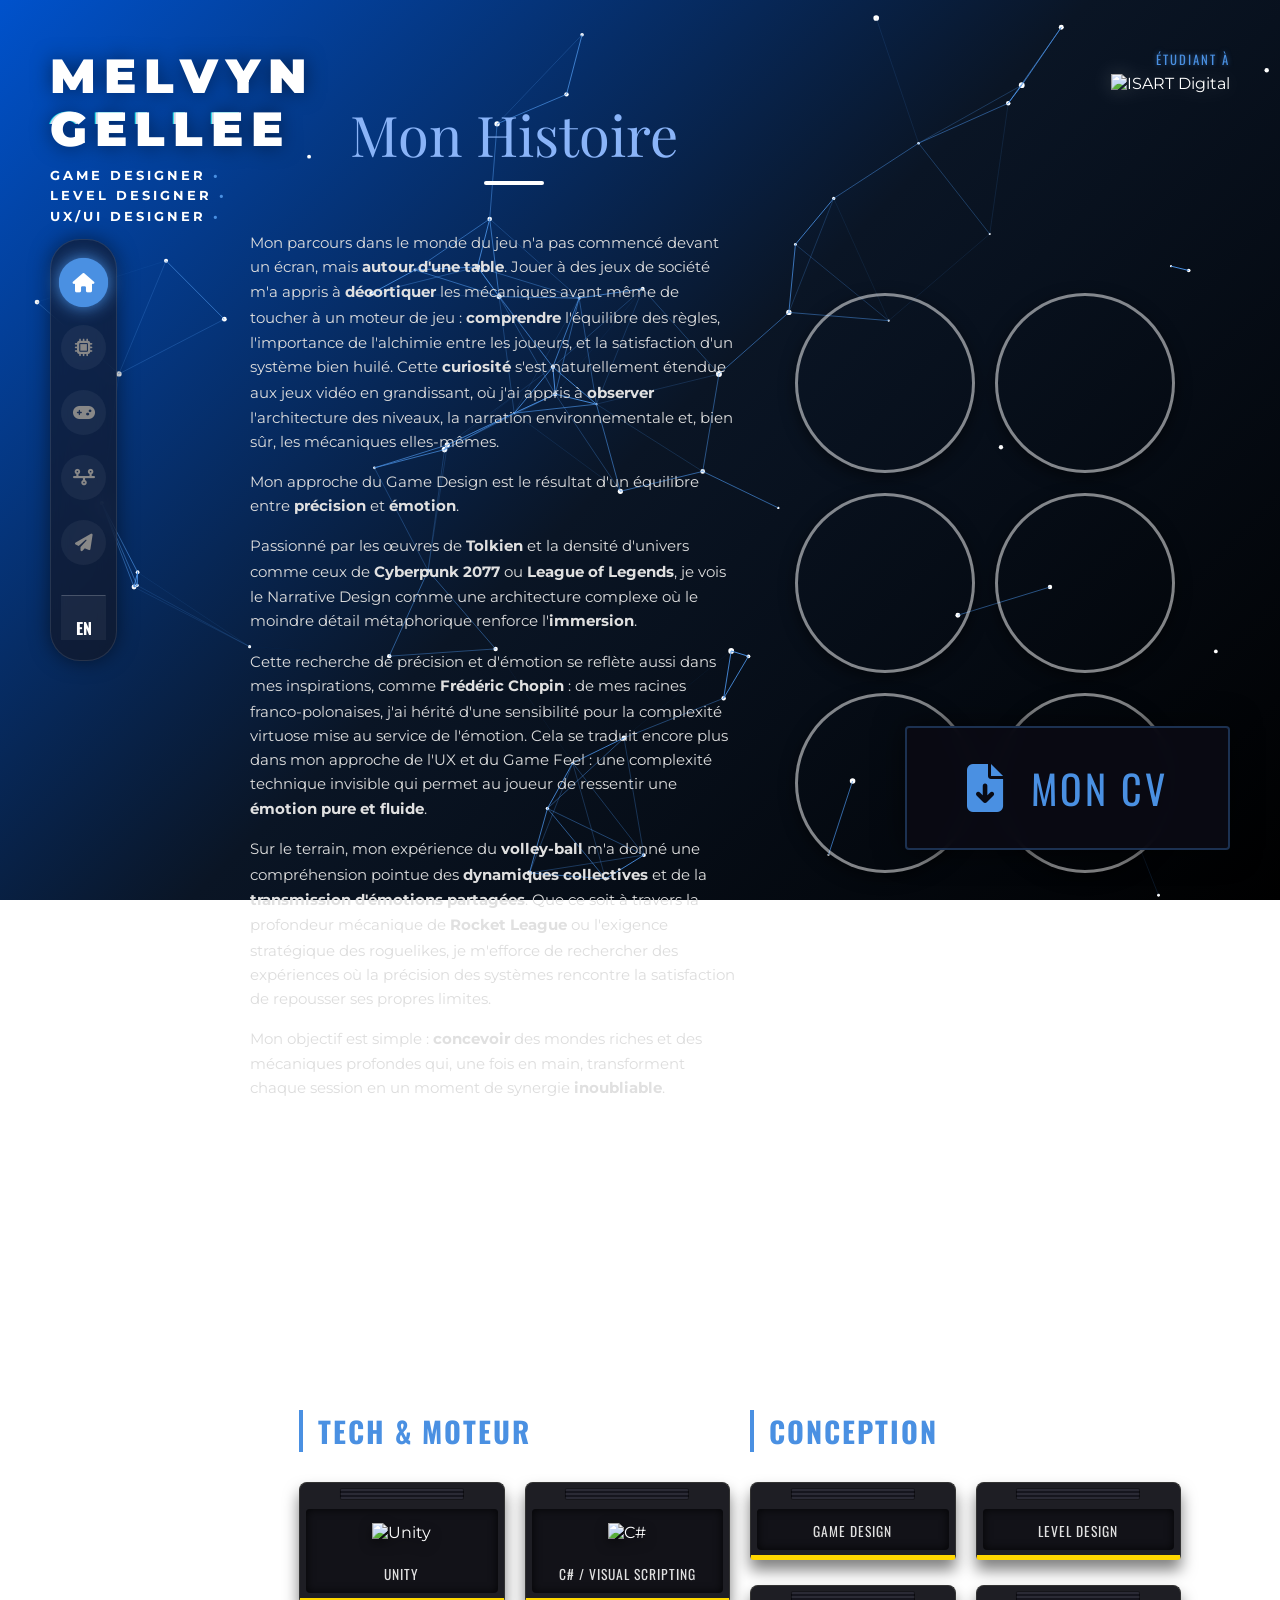
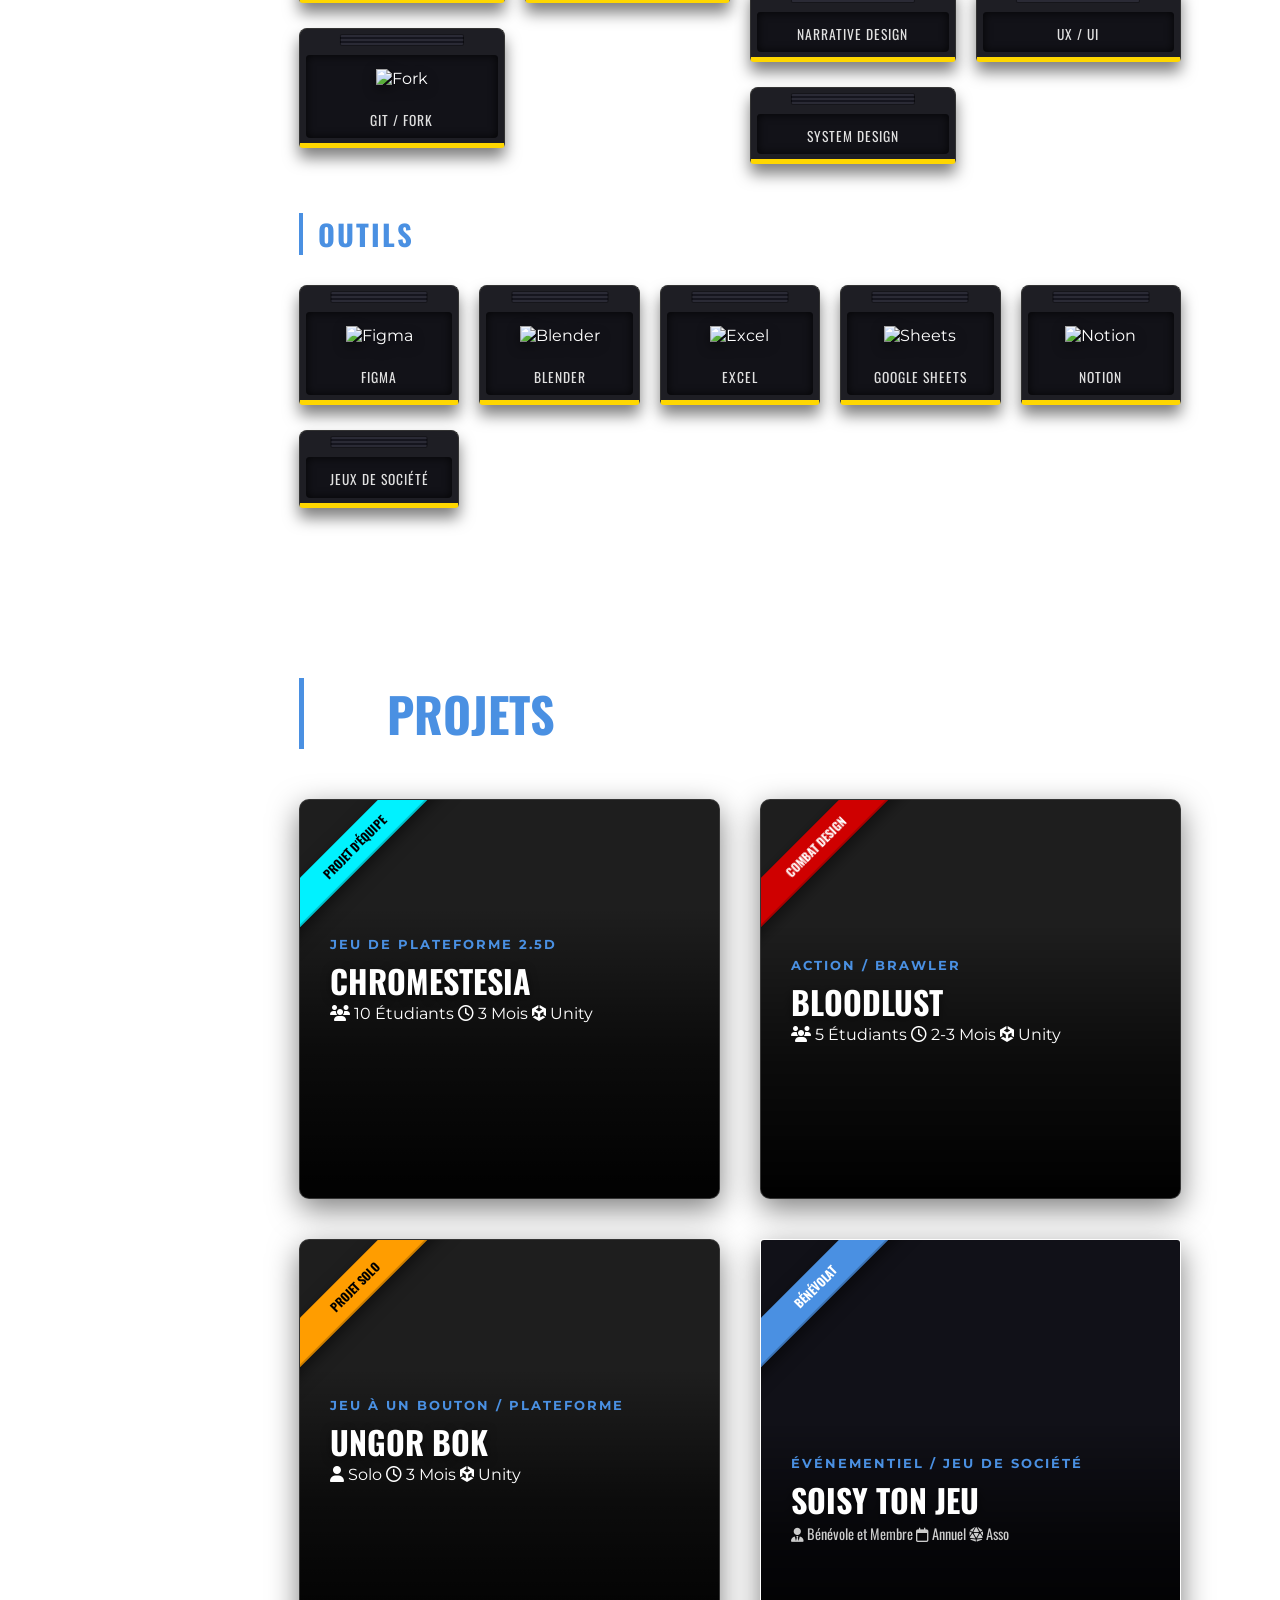
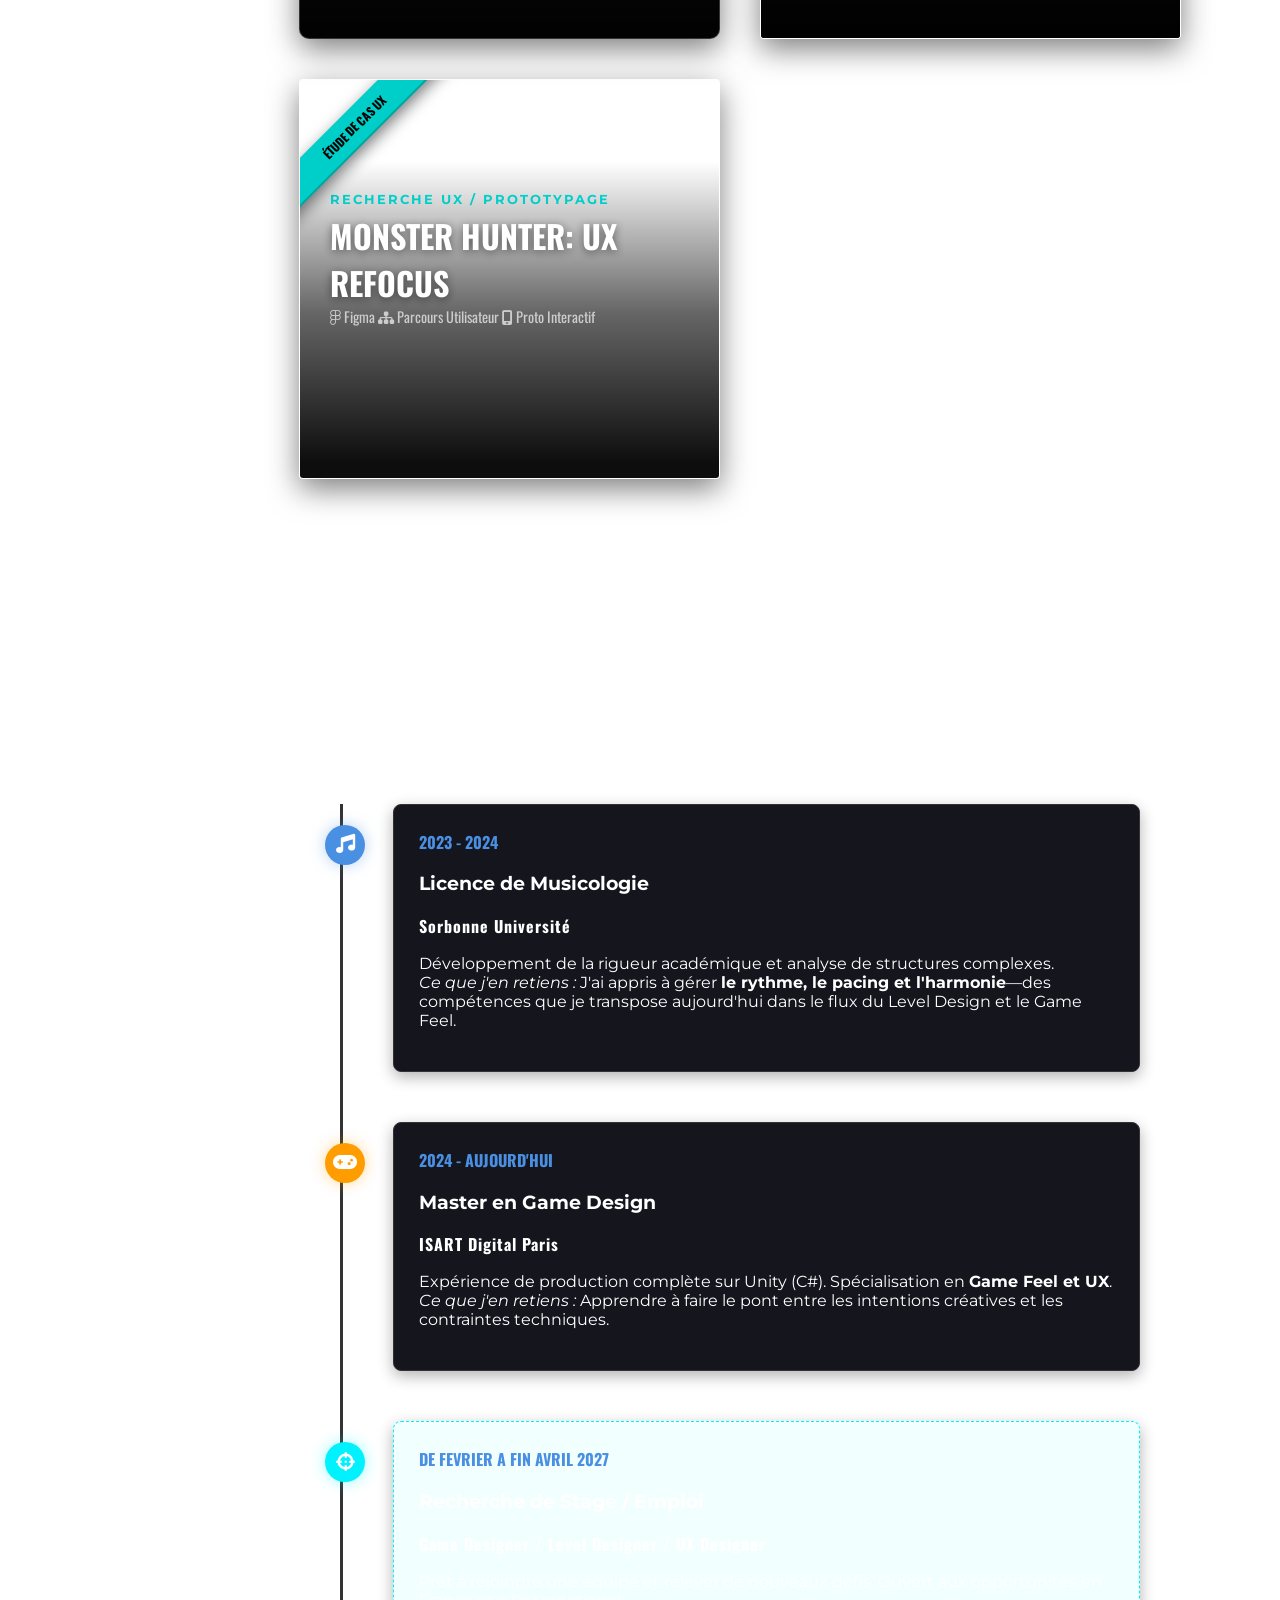
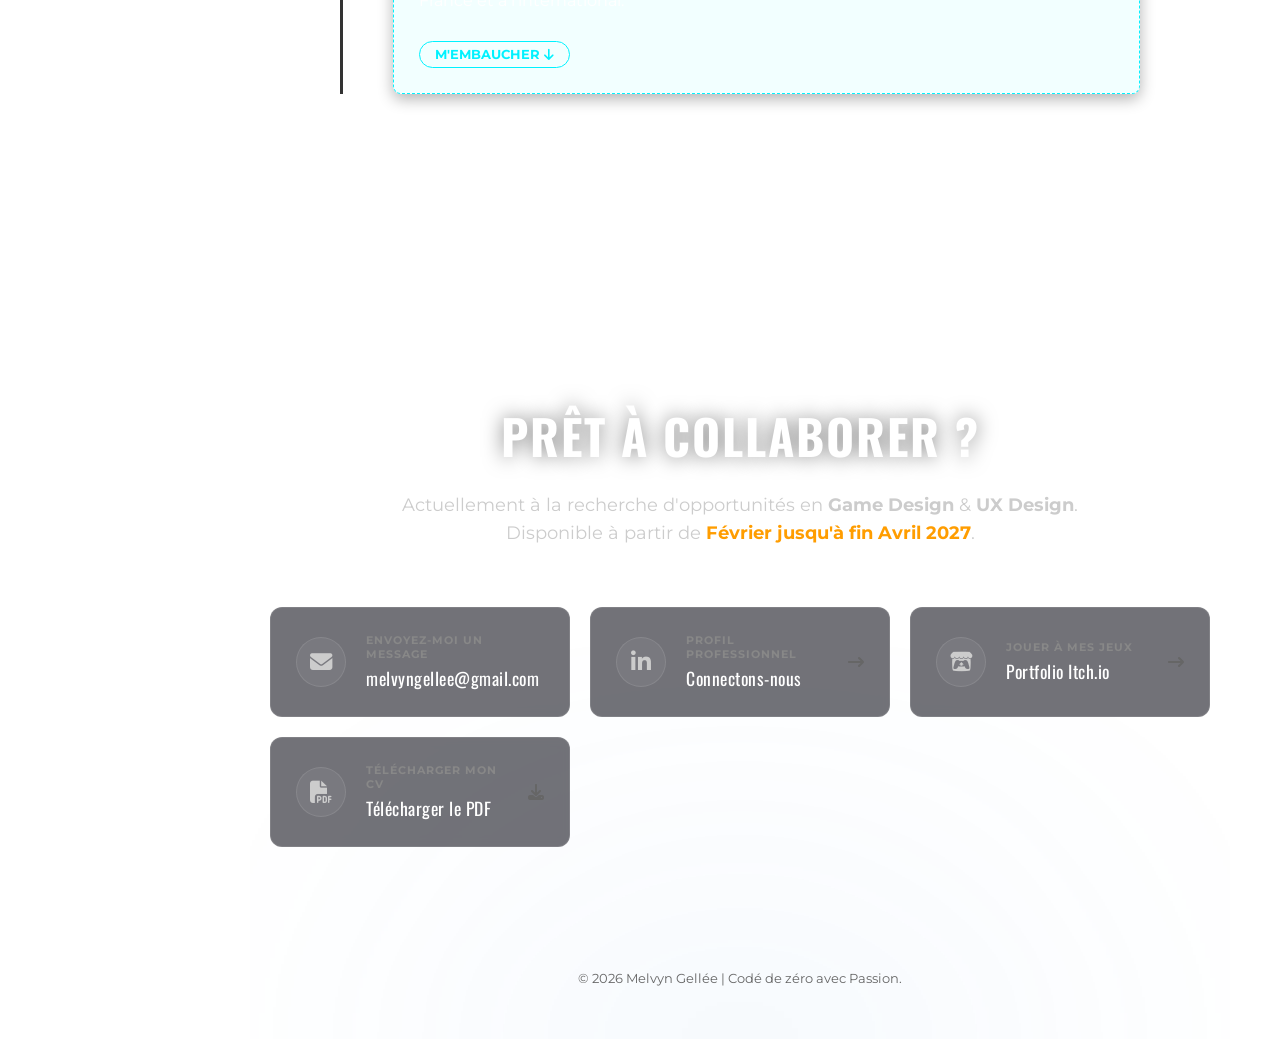
==== index_fr.html @ 8b175b74 "Update changes form another universe" ====
<!DOCTYPE html>
<html lang="fr">
<head>
    <meta charset="UTF-8">
    <meta name="viewport" content="width=device-width, initial-scale=1.0">
    
    <title>Melvyn Gellée | Portfolio Game & Level Designer</title>
    <meta name="description" content="Portfolio de Melvyn Gellée, Game Designer & Level Designer spécialisé en Game Feel, System Design et Unity. Découvrez mes projets comme Chromesthesia, Bloodlust et Ungor Bok.">
    <meta name="author" content="Melvyn Gellée">
    <meta name="keywords" content="Game Design, Level Design, Portfolio, Unity, C#, Melvyn Gellée, ISART Digital">

    <meta property="og:type" content="website">
    <meta property="og:url" content="https://ton-site-portfolio.com/"> 
    <meta property="og:title" content="Melvyn Gellée | Portfolio Game Designer">
    <meta property="og:description" content="Découvrez mes projets axés sur le Game Feel, le combat viscéral et la précision mécanique.">
    <meta property="og:image" content="assets/portfolio_preview.jpg"> 
    <meta name="twitter:card" content="summary_large_image">
    <meta name="twitter:title" content="Melvyn Gellée | Game Designer">
    <meta name="twitter:description" content="Découvrez mon portfolio de Game Design.">
    <meta name="twitter:image" content="assets/portfolio_preview.jpg">

    <link rel="icon" type="image/png" href="assets/favicon-96x96.png" sizes="96x96" />
    <link rel="icon" type="image/svg+xml" href="assets/favicon.svg" />
    <link rel="shortcut icon" href="assets/favicon.ico" />
    <link rel="apple-touch-icon" sizes="180x180" href="assets/apple-touch-icon.png" />
    <meta name="apple-mobile-web-app-title" content="Melvyn Gellée" />
    <link rel="manifest" href="assets/site.webmanifest" />

    <link rel="stylesheet" href="style.css">
    <link href="https://fonts.googleapis.com/css2?family=Montserrat:wght@300;400;700;900&family=Oswald:wght@400;700&family=Playfair+Display:ital,wght@0,400;1,400&display=swap" rel="stylesheet">
    <link rel="stylesheet" href="https://cdnjs.cloudflare.com/ajax/libs/font-awesome/6.4.0/css/all.min.css">
    <link rel="stylesheet" type='text/css' href="https://cdn.jsdelivr.net/gh/devicons/devicon@latest/devicon.min.css" />
</head>
<body>
    <canvas id="particle-canvas"></canvas>

    <nav class="hud-nav">
        <a href="#accueil" class="hud-link active" data-tooltip="Accueil">
            <i class="fa-solid fa-house"></i>
        </a>
        <a href="#competences" class="hud-link" data-tooltip="Compétences">
            <i class="fa-solid fa-microchip"></i>
        </a>
        <a href="#projets" class="hud-link" data-tooltip="Projets">
            <i class="fa-solid fa-gamepad"></i>
        </a>
        <a href="#parcours" class="hud-link" data-tooltip="Parcours">
            <i class="fa-solid fa-timeline"></i>
        </a>
        <a href="#contact" class="hud-link" data-tooltip="Contact">
            <i class="fa-solid fa-paper-plane"></i>
        </a>
        <a href="index.html" class="hud-link" data-tooltip="English" style="border-top: 1px solid rgba(255,255,255,0.2); padding-top: 20px; margin-top: 10px; border-radius: 0;">
            <span style="font-family: 'Oswald', sans-serif; font-weight: bold; font-size: 1rem; color: #fff;">EN</span>
        </a>
    </nav>

    <aside class="sidebar">
        <div class="logo-area">
            <h1>MELVYN<br>GELLEE</h1>
            <div class="sub-logo">
                GAME DESIGNER <span class="dot">•</span> LEVEL DESIGNER <span class="dot">•</span> UX/UI DESIGNER <span class="dot">•</span>
            </div>
        </div>
    </aside>

    <div class="school-badge">
        <span class="student-label">ÉTUDIANT À</span>
        <img src="assets/isart.png" alt="ISART Digital" class="school-logo">
    </div>

    <main>
        <section id="accueil" class="section-bio">
            <div class="bio-content">
                <h2 class="title-decor">Mon Histoire</h2>
                <div class="bio-text">
                    <p>Mon parcours dans le monde du jeu n'a pas commencé devant un écran, mais <strong class="shootable" data-target="c6">autour d'une table</strong>. Jouer à des jeux de société m'a appris à <strong>décortiquer</strong> les mécaniques avant même de toucher à un moteur de jeu : <strong>comprendre</strong> l'équilibre des règles, l'importance de l'alchimie entre les joueurs, et la satisfaction d'un système bien huilé. Cette <strong>curiosité</strong> s'est naturellement étendue aux jeux vidéo en grandissant, où j'ai appris à <strong>observer</strong> l'architecture des niveaux, la narration environnementale et, bien sûr, les mécaniques elles-mêmes.</p>
                    <p>Mon approche du Game Design est le résultat d'un équilibre entre <strong>précision</strong> et <strong>émotion</strong>.</p>
                    <p>Passionné par les œuvres de <strong class="shootable" data-target="c2">Tolkien</strong> et la densité d'univers comme ceux de <strong>Cyberpunk 2077</strong> ou <strong class="shootable" data-target="c5">League of Legends</strong>, je vois le Narrative Design comme une architecture complexe où le moindre détail métaphorique renforce l'<strong>immersion</strong>.</p>
                    <p>Cette recherche de précision et d'émotion se reflète aussi dans mes inspirations, comme <strong class="shootable" data-target="c4">Frédéric Chopin</strong> : de mes racines franco-polonaises, j'ai hérité d'une sensibilité pour la complexité virtuose mise au service de l'émotion. Cela se traduit encore plus dans mon approche de l'UX et du Game Feel : une complexité technique invisible qui permet au joueur de ressentir une <strong>émotion pure et fluide</strong>.</p>
                    <p>Sur le terrain, mon expérience du <strong class="shootable" data-target="c3">volley-ball</strong> m'a donné une compréhension pointue des <strong>dynamiques collectives</strong> et de la <strong>transmission d'émotions partagées</strong>. Que ce soit à travers la profondeur mécanique de <strong class="shootable" data-target="c1">Rocket League</strong> ou l'exigence stratégique des roguelikes, je m'efforce de rechercher des expériences où la précision des systèmes rencontre la satisfaction de repousser ses propres limites.</p>
                    <p>Mon objectif est simple : <strong>concevoir</strong> des mondes riches et des mécaniques profondes qui, une fois en main, transforment chaque session en un moment de synergie <strong>inoubliable</strong>.</p>
                </div>
                
                <button id="bio-toggle-btn" class="btn-read-more">
                    LIRE LA SUITE <i class="fa-solid fa-chevron-down"></i>
                </button>
            </div>
            
            <div class="bio-images">
                <div class="circle c1" data-title="Rocket League : Précision et Complexité"></div> 
                <div class="circle c2" data-title=" J.R.R Tolkien : Architecture Narrative"></div>
                <div class="circle c3" data-title="Volley-Ball : Esprit d'équipe" ></div>
                <div class="circle c4" data-title="F. Chopin : Sensibilité Émotionnelle et Artistique"></div>
                <div class="circle c5" data-title="League of Legends : Diversité"></div>
                <div class="circle c6" data-title=" Association de jeux de mon père : Là où tout a commencé"></div>
            </div>
        </section>

        <section id="competences" class="section-skills">
            <div class="section-header">
                <span class="big-number">01</span>
                <h2>COMPÉTENCES</h2>
            </div>
            <div class="skills-container">

                <div class="skill-category">
                    <h3>TECH & MOTEUR</h3>
                    <div class="skill-grid">
                        <div class="skill-card">
                            <img src="assets/unity.png" alt="Unity" class="skill-icon">
                            <span>Unity</span> 
                        </div>
                        <div class="skill-card">
                            <img src="assets/csharp.png" alt="C#" class="skill-icon">
                            <span>C# / Visual Scripting</span>
                        </div>
                        <div class="skill-card">
                            <img src="assets/fork.png" alt="Fork" class="skill-icon">
                            <span>Git / Fork</span>
                        </div>
                    </div>
                </div>

                <div class="skill-category">
                    <h3>CONCEPTION</h3>
                    <div class="skill-grid">
                        <div class="skill-card"><span>Game Design</span></div>
                        <div class="skill-card"><span>Level Design</span></div>
                        <div class="skill-card"><span>Narrative Design</span></div>
                        <div class="skill-card"><span>UX / UI</span></div>
                        <div class="skill-card"><span>System Design</span></div>
                    </div>
                </div>

                <div class="skill-category">
                    <h3>OUTILS</h3>
                    <div class="skill-grid">
                        <div class="skill-card">
                            <img src="assets/figma.png" alt="Figma" class="skill-icon">
                            <span>Figma</span>
                        </div>
                        <div class="skill-card">
                            <img src="assets/blender.png" alt="Blender" class="skill-icon">
                            <span>Blender</span>
                        </div>
                        <div class="skill-card">
                            <img src="assets/excel.png" alt="Excel" class="skill-icon">
                            <span>Excel</span>
                        </div>
                        <div class="skill-card">
                            <img src="assets/sheets.png" alt="Sheets" class="skill-icon">
                            <span>Google Sheets</span>
                        </div>
                        <div class="skill-card">
                            <img src="assets/notion.png" alt="Notion" class="skill-icon">
                            <span>Notion</span>
                        </div>
                        <div class="skill-card">
                            <span>Jeux de société</span>
                        </div>
                    </div>
                </div>

            </div>
        </section>

        <section id="projets" class="projects-section">
            <h2 class="section-title">02 <span class="highlight">PROJETS</span></h2>
            
            <div class="projects-grid">

                <div class="project-card video-trigger" data-video="assets/chrome_trailer.mp4">
                    <div class="wip-ribbon" style="background: #00f2ff; color: #000;">PROJET D'ÉQUIPE</div>
                    <div class="project-bg" style="background-image: url('assets/Glados_Chromestesia_Logo.png');"></div>
                    <video class="project-video-bg" loop muted preload="none" playsinline>
                        <source src="assets/chrome_trailer.mp4" type="video/mp4">
                    </video>
                    
                    <div class="project-content">
                        <span class="project-type"> JEU DE PLATEFORME 2.5D</span>
                        <h3>CHROMESTESIA</h3>
                        <div class="project-meta">
                            <span><i class="fa-solid fa-users"></i> 10 Étudiants</span>
                            <span><i class="fa-regular fa-clock"></i> 3 Mois</span>
                            <span><i class="fa-brands fa-unity"></i> Unity</span>
                        </div>
                        <div class="project-details">
                            <p>Un jeu de plateforme 2.5D basé sur une mécanique de changement de son et de couleur.</p>
                            <div class="project-tags">
                                <span>LEVEL DESIGN</span>
                                <span>GAME DESIGN</span>
                                <span>C#</span>
                                <span>Fmod</span>
                                <span>Unity</span>
                            </div>
                            <div class="action-buttons">
                                <button class="btn-play">TRAILER <i class="fa-solid fa-play"></i></button>
                                <button class="btn-details-trigger" data-modal="modal-glados">
                                    <i class="fa-solid fa-folder-open"></i> PLUS DE DÉTAILS
                                </button>
                            </div>
                        </div>
                    </div> 
                </div>

                <div class="project-card video-trigger" data-video="assets/bloodlust_trailer.mp4">
                    <div class="wip-ribbon" style="background: #cf0000; color: #fff;">COMBAT DESIGN</div>
                    <div class="project-bg" style="background-image: url('assets/bloodlust.png');"></div>
                    <video class="project-video-bg" loop muted preload="none" playsinline>
                        <source src="assets/bloodlust_trailer.mp4" type="video/mp4">
                    </video>
                    <div class="project-content">
                        <span class="project-type">ACTION / BRAWLER</span>
                        <h3>BLOODLUST</h3>
                        <div class="project-meta">
                            <span><i class="fa-solid fa-users"></i> 5 Étudiants</span>
                            <span><i class="fa-regular fa-clock"></i> 2-3 Mois</span>
                            <span><i class="fa-brands fa-unity"></i> Unity</span>
                        </div>
                        <div class="project-details">
                            <p>Un jeu d'action viscéral centré sur le "game feel" et l'impact des coups.</p>
                            <div class="project-tags">
                                <span>COMBAT DESIGN</span>
                                <span>GAME FEEL</span>
                                <span>JUICE</span>
                                <span>LEVEL DESIGN</span>
                            </div>
                            <div class="action-buttons">
                                <button class="btn-play">TRAILER <i class="fa-solid fa-play"></i></button>
                                <button class="btn-details-trigger" data-modal="modal-bloodlust">
                                    <i class="fa-solid fa-folder-open"></i> PLUS DE DÉTAILS
                                </button>
                            </div>
                        </div>
                    </div>
                </div>

                <div class="project-card video-trigger" data-video="assets/ungor_trailer.mp4">
                    <div class="wip-ribbon" style="background: #ff9d00; color: #000;">PROJET SOLO</div>
                    <div class="project-bg" style="background-image: url('assets/ungor_bok.jpg');"></div>
                    <video class="project-video-bg" loop muted preload="none" playsinline>
                        <source src="assets/ungor_trailer.mp4" type="video/mp4">
                    </video>
                    <div class="project-content">
                        <span class="project-type">JEU À UN BOUTON / PLATEFORME</span>
                        <h3>UNGOR BOK</h3>
                        <div class="project-meta">
                            <span><i class="fa-solid fa-user"></i> Solo</span>
                            <span><i class="fa-regular fa-clock"></i> 3 Mois</span>
                            <span><i class="fa-brands fa-unity"></i> Unity</span>
                        </div>
                        <div class="project-details">
                            <p>Jeu de plateforme à un bouton basé sur une mécanique de grappin.</p>
                            <div class="project-tags">
                                <span>GAME DESIGN</span>
                                <span>LEVEL DESIGN</span>
                                <span>C#</span>
                                <span>3C</span>
                                <span>GAME FEEL</span>
                            </div>
                            <div class="action-buttons">
                                <button class="btn-play">TRAILER <i class="fa-solid fa-play"></i></button>
                                <button class="btn-details-trigger" data-modal="modal-ungor">
                                    <i class="fa-solid fa-folder-open"></i> PLUS DE DÉTAILS
                                </button>
                            </div>
                        </div>
                    </div>
                </div>

                <div class="project-card btn-details-trigger" data-modal="modal-soisy">
                    <div class="wip-ribbon" style="background: #4a90e2; color: #fff;">BÉNÉVOLAT</div>
                    <div class="project-bg" style="background-image: url('assets/stj.png'); background-size: contain; background-color: #15151e;"></div>
                    <div class="project-content">
                        <span class="project-type">ÉVÉNEMENTIEL / JEU DE SOCIÉTÉ</span>
                        <h3>SOISY TON JEU</h3>
                        <div class="project-meta">
                            <span><i class="fa-solid fa-user-tie"></i> Bénévole et Membre</span>
                            <span><i class="fa-regular fa-calendar"></i> Annuel</span>
                            <span><i class="fa-solid fa-dice-d20"></i> Asso</span>
                        </div>
                        <div class="project-details">
                            <p>Aide à l'organisation d'événements ludiques réguliers.</p>
                            <div class="project-tags">
                                <span>ÉVÉNEMENTIEL</span>
                                <span>JEU DE SOCIÉTÉ</span>
                                <span>COMMUNAUTÉ</span>
                            </div>
                            <button class="btn-play">
                                DÉCOUVRIR <i class="fa-solid fa-folder-open"></i>
                            </button>
                        </div>
                    </div>
                </div>

                <div class="project-card btn-details-trigger" data-modal="modal-mh">
                    <div class="wip-ribbon" style="background: #00cec9; color: #000;">ÉTUDE DE CAS UX</div>
                    <div class="project-bg" style="background-image: url('assets/mh.jpg'); filter: brightness(0.6);"></div>
                    <div class="project-content">
                        <span class="project-type" style="color: #00cec9;">RECHERCHE UX / PROTOTYPAGE</span>
                        <h3>MONSTER HUNTER: UX REFOCUS</h3>
                        <div class="project-meta">
                            <span><i class="fa-brands fa-figma"></i> Figma</span>
                            <span><i class="fa-solid fa-sitemap"></i> Parcours Utilisateur</span>
                            <span><i class="fa-solid fa-mobile-screen"></i> Proto Interactif</span>
                        </div>
                        <div class="project-details">
                            <p>Refonte complète d'une interface dense pour réduire la charge cognitive, aboutissant à un prototype interactif.</p>
                            <div class="project-tags">
                                <span>RECHERCHE UX</span>
                                <span>ARCHITECTURE DE L'INFORMATION</span>
                                <span>PROTOTYPAGE</span>
                            </div>
                            <button class="btn-play" style="border-bottom-color: #00cec9;">
                                LIRE L'ÉTUDE DE CAS <i class="fa-solid fa-microscope"></i>
                            </button>
                        </div>
                    </div>
                </div>

            </div>
        </section>

        <section id="parcours" class="section-timeline">
            <div class="section-header">
                <span class="big-number">03</span>
                <h2>MON PARCOURS</h2>
            </div>
            
            <div class="timeline">
                <div class="timeline-progress-bar" id="xp-bar"></div>
                <div class="timeline-block">
                    <div class="timeline-icon sorbonne-icon">
                        <i class="fa-solid fa-music"></i>
                    </div>
                    <div class="date">2023 - 2024</div>
                    <h3>Licence de Musicologie</h3>
                    <span class="institution">Sorbonne Université</span>
                    <p>
                        Développement de la rigueur académique et analyse de structures complexes. 
                        <br><em>Ce que j'en retiens :</em> J'ai appris à gérer <strong>le rythme, le pacing et l'harmonie</strong>—des compétences que je transpose aujourd'hui dans le flux du Level Design et le Game Feel.
                    </p>
                </div>

                <div class="timeline-block">
                    <div class="timeline-icon isart-icon">
                        <i class="fa-solid fa-gamepad"></i>
                    </div>
                    <div class="date">2024 - AUJOURD'HUI</div>
                    <h3>Master en Game Design</h3>
                    <span class="institution">ISART Digital Paris</span>
                    <p>
                        Expérience de production complète sur Unity (C#). Spécialisation en <strong>Game Feel et UX</strong>.
                        <br><em>Ce que j'en retiens :</em> Apprendre à faire le pont entre les intentions créatives et les contraintes techniques.
                    </p>
                </div>

                <div class="timeline-block future-block">
                    <div class="timeline-icon future-icon">
                        <i class="fa-solid fa-crosshairs"></i>
                    </div>
                    <div class="date">DE FEVRIER A FIN AVRIL 2027</div>
                    <h3>Recherche de Stage / Emploi</h3>
                    <span class="institution">Game Designer / Level Designer / UX Designer</span>
                    <p>
                        Prêt à rejoindre une équipe et relever de nouveaux défis. Ouvert aux opportunités en France et à l'international.
                    </p>
                    <a href="#contact" class="timeline-cta">M'EMBAUCHER <i class="fa-solid fa-arrow-down"></i></a>
                </div>

            </div>
        </section>

        <footer id="contact">
            <div class="footer-container">
                <div class="contact-header">
                    <span class="big-number">04</span>
                    <h2>PRÊT À COLLABORER ?</h2>
                    <p class="subtitle">
                        Actuellement à la recherche d'opportunités en <strong>Game Design</strong> & <strong>UX Design</strong>.
                        <br>Disponible à partir de <span class="highlight-text">Février jusqu'à fin Avril 2027</span>.
                    </p>
                </div>

                <div class="contact-hub">
                    <div class="hub-card email-card" onclick="copyEmail()">
                        <div class="icon-box">
                            <i class="fa-solid fa-envelope"></i>
                        </div>
                        <div class="card-info">
                            <span class="label">ENVOYEZ-MOI UN MESSAGE</span>
                            <span class="value">melvyngellee@gmail.com</span>
                        </div>
                        <div class="copy-feedback" id="copy-msg">COPIÉ ! <i class="fa-solid fa-check"></i></div>
                    </div>

                    <a href="https://www.linkedin.com/in/melvyn-gellée-7b75701bb/" target="_blank" class="hub-card linkedin-card">
                        <div class="icon-box">
                            <i class="fa-brands fa-linkedin-in"></i>
                        </div>
                        <div class="card-info">
                            <span class="label">PROFIL PROFESSIONNEL</span>
                            <span class="value">Connectons-nous</span>
                        </div>
                        <i class="fa-solid fa-arrow-right-long arrow-icon"></i>
                    </a>

                    <a href="https://melvyng.itch.io" target="_blank" class="hub-card itch-card">
                        <div class="icon-box">
                            <i class="fa-brands fa-itch-io"></i>
                        </div>
                        <div class="card-info">
                            <span class="label">JOUER À MES JEUX</span>
                            <span class="value">Portfolio Itch.io</span>
                        </div>
                        <i class="fa-solid fa-arrow-right-long arrow-icon"></i>
                    </a>

                    <a href="#" class="hub-card resume-card cv-trigger-link">
                        <div class="icon-box">
                            <i class="fa-solid fa-file-pdf"></i>
                        </div>
                        <div class="card-info">
                            <span class="label">TÉLÉCHARGER MON CV</span>
                            <span class="value">Télécharger le PDF</span>
                        </div>
                        <i class="fa-solid fa-download arrow-icon"></i>
                    </a>
                </div>

                <div class="footer-bottom">
                    <p>© 2026 Melvyn Gellée | Codé de zéro avec Passion.</p>
                </div>
            </div>
        </footer>
    </main>

    <a href="#" id="btn-cv-open" class="hud-cv-btn">
        <span></span>
        <span></span>
        <span></span>
        <span></span>
        <i class="fa-solid fa-file-arrow-down"></i>
        <div class="text-cv">MON CV</div>
    </a>

    <div id="video-modal" class="modal-overlay" style="z-index: 30000 !important;">
        <div class="modal-content">
            <span class="close-modal">&times;</span> 
            <video controls id="full-screen-video">
                <source src="" type="video/mp4">
                Votre navigateur ne supporte pas la vidéo.
            </video>
        </div>
    </div>

    <div id="modal-glados" class="project-modal">
        <div class="modal-container">
            <span class="close-details">&times;</span>
            <div class="modal-header">
                <h2>CHROMESTESIA</h2>
                <span class="modal-subtitle">JEU DE PLATEFORME 2.5D</span>
            </div>
            <div class="modal-scroll-content">
                <div class="modal-intro-header">
                    <p class="story-text" style="text-align: center; font-size: 1.2rem; color: #fff;">
                        <em>"Comment aligner 10 cerveaux sur une mécanique invisible ?"</em>
                    </p>
                    <div class="modal-tags-bar">
                        <span><i class="fa-solid fa-users"></i> Équipe de 10</span>
                        <span><i class="fa-solid fa-clock"></i> 3 Mois</span>
                        <span><i class="fa-brands fa-unity"></i> Unity & Fmod</span>
                    </div>
                </div>
                <div class="modal-split-layout">
                    <div class="story-column">
                        <h3 class="story-chapter-title" style="margin-top: 0;">00. Contexte & Origines</h3>
                        <div class="story-text">
                            <p>Chromesthesia représente une étape clé dans mon parcours académique, en tant que <strong>projet de fin d'année</strong> ayant réuni <strong>trois cursus distincts</strong> pour la première fois.</p>
                        </div>
                        <h3 class="story-chapter-title">01. Le Défi : Une Mécanique Silencieuse</h3>
                        <div class="story-text">
                            <p>Le jeu est un puzzle-platformer basé sur la <strong>perception</strong>. Le joueur manipule les fréquences sonores pour faire apparaître des plateformes. Le principal défi était la communication : comment rendre le son (invisible) tangible pour le joueur ?</p>
                            <p>En travaillant avec 6 Game Designers et 2 Sound Designers, mon rôle est passé de la conception pure à la <strong>médiation technique</strong>. Nous avions des idées, mais leur implémentation nécessitait un pont rigoureux entre l'intention créative et le moteur de jeu.</p>
                        </div>
                        <a href="assets/docs/chromesthesia/pitch_deck.pdf" target="_blank" class="doc-card-inline">
                            <div class="doc-info">
                                <h4>LA VISION INITIALE (PITCH DECK)</h4>
                                <p>Découvrez comment nous avons vendu le concept de "Son comme Matière".</p>
                            </div>
                            <div class="doc-icon"><i class="fa-solid fa-file-pdf"></i></div>
                        </a>
                        <h3 class="story-chapter-title">02. Level Design Rationnel</h3>
                        <div class="story-text">
                            <p>L'un des obstacles était de visualiser le flux du jeu. Avec mes pairs, j'ai aidé à définir la distribution des "briques de LD". Pour soutenir cela, nous avons utilisé des données pour vérifier nos intuitions, en cartographiant les ingrédients de gameplay tout au long de la progression.</p>
                        </div>
                        <div class="comparison-slider">
                            <div class="c-image-wrapper">
                                <img src="assets/docs/chromesthesia/screen_3.jpg" alt="Unity Version">
                                <span class="c-label after">UNITY</span>
                            </div>
                            <div class="c-image-wrapper overlay-image">
                                <img src="assets/docs/chromesthesia/ld_process_miro.png" alt="Miro Plan">
                                <span class="c-label before">MIRO</span>
                            </div>
                            <input type="range" min="0" max="100" value="50" class="c-slider" id="sliderInput">
                            <div class="c-slider-line"><div class="c-slider-button"><i class="fa-solid fa-left-right"></i></div></div>
                        </div>
                        <a href="assets/docs/chromesthesia/ld_elements.xlsx" download class="doc-card-inline">
                            <div class="doc-info">
                                <h4>RÉPARTITION DES BRIQUES DE GAMEPLAY (EXCEL)</h4>
                                <p>Téléchargez la matrice utilisée pour rythmer les ingrédients.</p>
                            </div>
                            <div class="doc-icon"><i class="fa-solid fa-file-excel"></i></div>
                        </a>
                        <h3 class="story-chapter-title">03. Ce que j'ai appris</h3>
                        <div class="story-text">
                            <p>Ce projet m'a appris que <strong>la documentation est un outil de design</strong>. En gardant nos données structurées, nous avons permis aux Sound Designers et aux Level Designers de parler le même langage.</p>
                        </div>
                        <div style="background: rgba(255, 255, 255, 0.05); padding: 20px; border-radius: 8px; margin-top: 40px; border: 1px dashed #555;">
                            <h4 style="margin-top: 0; color: var(--accent-blue); font-family: var(--font-head); font-size: 1rem;">📁 ARCHIVES DU PROJET & DOCS</h4>
                            <div style="display: grid; grid-template-columns: 1fr; gap: 10px; margin-top: 15px;">
                                <a href="assets/docs/chromesthesia/concept_doc.pdf" target="_blank" class="dl-btn"><i class="fa-solid fa-file-pdf"></i> Concept Doc</a>
                                <a href="assets/docs/chromesthesia/ld_elements.xlsx" download class="dl-btn"><i class="fa-solid fa-table"></i> Briques de Gameplay (Excel)</a>
                            </div>
                        </div>
                    </div>
                    <div class="visual-column">
                        <div class="sticky-video-container">
                            <video controls autoplay muted loop playsinline poster="assets/Glados_Chromestesia_Logo.png">
                                <source src="assets/docs/chromesthesia/chrome_walkthrough.mp4" type="video/mp4">
                                Votre navigateur ne supporte pas la vidéo.
                            </video>
                            <p class="sticky-video-label">Aperçu du Gameplay</p>
                        </div>
                    </div>
                </div>
                <h3 class="story-chapter-title" style="text-align: center; margin-top: 60px;">04. RÉSULTAT FINAL</h3>
                <div class="modal-gallery-grid">
                    <img src="assets/docs/chromesthesia/screen_1.jpg" alt="Gameplay Action">
                    <img src="assets/docs/chromesthesia/screen_2.jpg" alt="Gameplay Action">
                    <img src="assets/docs/chromesthesia/screen_3.jpg" alt="Gameplay Puzzle">
                    <img src="assets/docs/chromesthesia/screen_4.jpg" alt="Level Art">
                    <img src="assets/docs/chromesthesia/screen_7.png" alt="Atmosphere">
                </div>
            </div>
        </div>
    </div>

    <div id="modal-bloodlust" class="project-modal">
        <div class="modal-container">
            <span class="close-details">&times;</span>
            <div class="modal-header">
                <h2>BLOODLUST</h2>
                <span class="modal-subtitle">BRAWLER D'ACTION VISCÉRAL</span>
            </div>
            <div class="modal-scroll-content">
                <div class="modal-intro-header">
                    <p class="story-text" style="text-align: center; font-size: 1.2rem; color: #fff;">
                        <em>"Faire ressentir chaque coup au joueur à travers le code et le son."</em>
                    </p>
                    <div class="modal-tags-bar">
                        <span><i class="fa-solid fa-users"></i> Équipe de 5</span>
                        <span><i class="fa-solid fa-gamepad"></i> Combat Design</span>
                        <span><i class="fa-solid fa-bolt"></i> Game Feel</span>
                    </div>
                </div>
                <div class="modal-split-layout">
                    <div class="story-column">
                        <h3 class="story-chapter-title" style="margin-top: 0;">01. L'Objectif : Du "Juice" avant tout</h3>
                        <div class="story-text">
                            <p>Bloodlust avait un postulat simple : de la violence pure et dure. Mais la "violence" dans les jeux vidéo est une question de <strong>timing</strong> et de <strong>feedback</strong>.</p>
                            <p>En tant que Lead Sound Designer et Combat Designer, mon obsession était le "Game Feel". Je ne voulais pas que le joueur se contente de <em>voir</em> l'attaque ; je voulais qu'il en <em>ressente</em> l'impact.</p>
                        </div>
                        <a href="assets/docs/bloodlust/gamefeel_doc.pdf" target="_blank" class="doc-card-inline">
                            <div class="doc-info">
                                <h4>DÉFINIR LE "CRUNCH" (DOC)</h4>
                                <p>Mon analyse sur le Hitstop, le Screen Shake et le Retour Audio.</p>
                            </div>
                            <div class="doc-icon"><i class="fa-solid fa-hand-fist"></i></div>
                        </a>
                        <h3 class="story-chapter-title">02. Audio Design & Intégration</h3>
                        <div class="story-text">
                            <p>Dans un beat'em up, entendre exactement le même son de coup de poing mille fois provoque une fatigue auditive. Mon rôle était de sélectionner des sons spécifiques correspondant à l'utilité du gameplay (validation de coup, finishers) et de garantir leur cohérence avec l'impact visuel.</p>
                            <p><strong>Implémentation :</strong> En utilisant le <strong>Visual Scripting</strong>, j'ai intégré ces assets directement dans le moteur. J'ai créé des graphes logiques pour randomiser le pitch et le volume à chaque coup, garantissant ainsi une variété et un retour organique sans avoir besoin de centaines de fichiers sonores différents.</p>
                        </div>
                        <div class="code-viewer-container">
                            <div class="code-header">
                                <span class="file-name">Audio_Impact_Logic.graph</span>
                                <span class="lang-badge" style="background: #9b59b6; color: white;">Visual Scripting</span>
                            </div>
                            <div class="code-content-wrapper" style="padding: 15px; color: #aaa; font-family: monospace; font-size: 0.85rem;">
                                [Événement: OnEnemyHit] <br>
                                &nbsp;&nbsp;└──> [Random Range (0.9, 1.1)] ──> [Set Pitch]<br>
                                &nbsp;&nbsp;└──> [Random Range (0.8, 1.0)] ──> [Set Volume]<br>
                                &nbsp;&nbsp;└──> [Play OneShot: Impact_Heavy]
                            </div>
                        </div>
                        <h3 class="story-chapter-title">03. Organiser le Chaos</h3>
                        <div class="story-text">
                            <p>J'ai également géré le System Design des vagues d'ennemis. À l'aide d'Excel, j'ai équilibré les PV, les dégâts et les taux d'apparition pour créer un état de "flow".</p>
                        </div>
                        <a href="assets/docs/bloodlust/ennemies.xlsx" download class="doc-card-inline">
                            <div class="doc-info">
                                <h4>LE JEU D'ÉQUILIBRAGE (EXCEL)</h4>
                                <p>Répartition complète des comportements de l'IA et des statistiques.</p>
                            </div>
                            <div class="doc-icon"><i class="fa-solid fa-skull"></i></div>
                        </a>
                        <div style="background: rgba(100, 0, 0, 0.1); padding: 20px; border-radius: 8px; margin-top: 40px; border: 1px dashed #8a0000;">
                            <h4 style="margin-top: 0; color: #cf0000; font-family: var(--font-head); font-size: 1rem;">📁 ARCHIVES COMPLÈTES DU PROJET</h4>
                            <div style="display: grid; grid-template-columns: 1fr; gap: 10px; margin-top: 15px;">
                                <a href="assets/docs/bloodlust/gdd.pdf" target="_blank" class="dl-btn"><i class="fa-solid fa-book"></i> GDD</a>
                                <a href="assets/docs/bloodlust/game_concept_v1.pdf" target="_blank" class="dl-btn"><i class="fa-solid fa-lightbulb"></i> Concept V1</a>
                                <a href="assets/docs/bloodlust/sound_and_proglists.xlsx" download class="dl-btn"><i class="fa-solid fa-file-audio"></i> Listes Sonores</a>
                                <a href="assets/docs/bloodlust/ennemies.xlsx" download class="dl-btn"><i class="fa-solid fa-skull"></i> Stats Ennemis</a>
                                <a href="https://trello.com/invite/b/68e3b88d804d1af459099ed2/ATTIea3887cd99880cda89eef53f3ffd83403107C3F5/brawler-3d-brotherhood" target="_blank" class="dl-btn"><i class="fa-brands fa-trello"></i> Trello</a>
                            </div>
                        </div>
                    </div>
                    <div class="visual-column">
                        <div class="sticky-video-container">
                            <video controls autoplay muted loop playsinline poster="assets/bloodlust.png">
                                <source src="assets/docs/bloodlust/bloodlust_walkthrough.mp4" type="video/mp4">
                                Votre navigateur ne supporte pas la vidéo.
                            </video>
                            <p class="sticky-video-label">Aperçu du Gameplay</p>
                        </div>
                    </div>
                </div>
                <h3 class="story-chapter-title" style="text-align: center; margin-top: 60px;">04. RÉSULTAT FINAL</h3>
                <div class="modal-gallery-grid">
                    <img src="assets/docs/bloodlust/screenshot03.png" alt="Gore Action">
                    <img src="assets/docs/bloodlust/screenshot05.png" alt="Crowd Control">
                    <img src="assets/docs/bloodlust/screenshot01.png" alt="Gameplay 1">
                    <img src="assets/docs/bloodlust/screenshot09.png" alt="Gameplay 9">
                </div>
            </div>
        </div>
    </div>

    <div id="modal-ungor" class="project-modal">
        <div class="modal-container">
            <span class="close-details">&times;</span>
            <div class="modal-header">
                <h2>UNGOR BOK</h2>
                <span class="modal-subtitle">PROJET SOLO - JEU À UN BOUTON</span>
            </div>
            <div class="modal-scroll-content">
                <div class="modal-intro-header">
                    <p class="story-text" style="text-align: center; font-size: 1.2rem; color: #fff;">
                        <em>"Quelle profondeur peut-on créer avec un seul input ?"</em>
                    </p>
                    <div class="modal-tags-bar">
                        <span><i class="fa-solid fa-user"></i> Dév Solo</span>
                        <span><i class="fa-solid fa-code"></i> Programmation C#</span>
                        <span><i class="fa-solid fa-puzzle-piece"></i> Contraintes</span>
                    </div>
                </div>
                <div class="modal-split-layout">
                    <div class="story-column">
                        <h3 class="story-chapter-title" style="margin-top: 0;">01. La Contrainte comme Muse</h3>
                        <div class="story-text">
                            <p>Ungor Bok est né d'une contrainte stricte : <strong>Un seul bouton</strong>. Pas de touches directionnelles, pas de bouton de saut. Juste la touche ESPACE.</p>
                            <p>Cela m'a forcé à réduire le Game Design à son essence absolue : le Timing. J'ai choisi une mécanique de grappin car elle offre une inertie et un gameplay basé sur la physique qui sont gratifiants à maîtriser.</p>
                        </div>
                        <a href="assets/docs/ungor/one_page_document_concept.pdf" target="_blank" class="doc-card-inline">
                            <div class="doc-info">
                                <h4>LE CONCEPT (UNE PAGE)</h4>
                                <p>Synthétiser une idée physique complexe dans un document simple.</p>
                            </div>
                            <div class="doc-icon"><i class="fa-solid fa-file-invoice"></i></div>
                        </a>
                        <h3 class="story-chapter-title">02. Le Problème UX</h3>
                        <div class="story-text">
                            <p><strong>La difficulté :</strong> Sans touches directionnelles, les joueurs se sentaient impuissants pour viser avec le grappin.</p>
                            <p><strong>La solution :</strong> J'ai codé une flèche rotative autour du personnage (un viseur diégétique). Le joueur ne contrôle pas directement la direction, mais il contrôle <em>quand</em> tirer en fonction de la rotation de la flèche. Cela a transformé la frustration en un jeu de rythme.</p>
                        </div>
                        <h3 class="story-chapter-title">03. Autonomie Complète</h3>
                        <div class="story-text">
                            <p>En tant que développeur solo, j'ai dû concevoir et programmer mes propres idées. J'ai écrit la machine à états pour la physique du personnage et la logique de raycast pour le grappin.</p>
                        </div>
                        <div class="code-viewer-container">
                            <div class="code-header">
                                <span class="file-name"><i class="fa-brands fa-unity"></i> Tutorial_GrapplingGun.cs</span>
                                <span class="lang-badge">C#</span>
                            </div>
                            <div class="code-content-wrapper" id="ungor-code-wrapper">
                                <pre><code class="language-csharp">
using System.Collections;
using System.Collections.Generic;
using UnityEngine;

public class Tutorial_GrapplingGun : MonoBehaviour
{
    [Header("Scripts Ref:")]
    public Tutorial_GrapplingRope grappleRope;

    // ... (Code...)
    public void Grapple()
    {
        m_springJoint2D.autoConfigureDistance = false;
        if (!launchToPoint)
        {
            m_springJoint2D.connectedAnchor = grapplePoint;
            m_springJoint2D.enabled = true;
        }
    }
}
                                </code></pre>
                                <div class="code-overlay" id="code-overlay"></div>
                            </div>
                            <button class="btn-see-all-code" id="btn-toggle-code">
                                VOIR TOUT LE CODE <i class="fa-solid fa-chevron-down"></i>
                            </button>
                        </div>
                        <div style="margin-top: 40px; text-align: center;">
                            <a href="https://melvyng.itch.io/ungor-bok" target="_blank" class="btn-play" style="display: inline-block; padding: 15px 40px;">
                                TESTER LE JEU SUR ITCH.IO <i class="fa-brands fa-itch-io"></i>
                            </a>
                        </div>
                    </div>
                    <div class="visual-column">
                        <div class="sticky-video-container">
                            <video controls autoplay muted loop playsinline poster="assets/ungor_bok.jpg">
                                <source src="assets/docs/ungor/ungor_walkthrough.mp4" type="video/mp4">
                                Votre navigateur ne supporte pas la vidéo.
                            </video>
                            <p class="sticky-video-label">Aperçu du Gameplay</p>
                        </div>
                    </div>
                </div>
                <h3 class="story-chapter-title" style="text-align: center; margin-top: 60px;">04. RÉSULTAT FINAL</h3>
                <div class="modal-gallery-grid">
                    <img src="assets/docs/ungor/screen_1.jpg" alt="Mécanique de grappin">
                </div>
            </div>
        </div>
    </div>

    <div id="modal-mh" class="project-modal">
        <div class="modal-container">
            <span class="close-details">&times;</span>
            
            <div class="modal-header">
                <h2>MONSTER HUNTER: REFONTE UX</h2>
                <span class="modal-subtitle">RÉSOUDRE LA SURCHARGE COGNITIVE DANS LES INTERFACES COMPLEXES</span>
            </div>

            <div class="modal-scroll-content">
                
                <div class="modal-intro-header">
                    <p class="story-text" style="text-align: center; font-size: 1.2rem; color: #fff;">
                        <em>"Comment organiser d'énormes quantités de données sans submerger l'utilisateur ?"</em>
                    </p>
                    <div class="modal-tags-bar">
                        <span><i class="fa-brands fa-figma"></i> Espace Figma</span>
                        <span><i class="fa-solid fa-magnifying-glass-chart"></i> Recherche UX</span>
                        <span><i class="fa-solid fa-mobile-screen"></i> Prototypage Interactif</span>
                    </div>
                    
                    <div style="text-align: center; margin-top: 25px;">
                        <a href="TON_LIEN_BOARD_FIGMA_ICI" target="_blank" class="dl-btn mh-quest-btn">
                            <i class="fa-brands fa-figma"></i> VOIR LE BOARD DE RECHERCHE UX
                        </a>
                    </div>
                </div>

                <div class="modal-split-layout">
                    
                    <div class="story-column">
                        
                        <h3 class="story-chapter-title" style="margin-top: 0;">01. Le Contexte & La Friction</h3>
                        <div class="story-text">
                            <p>Monster Hunter World est un chef-d'œuvre d'action, mais son interface utilisateur est notoirement dense. Les joueurs sont bombardés d'arborescences de navigation complexes, de menus imbriqués et d'une forte charge cognitive juste pour accomplir des tâches basiques.</p>
                            <p><strong>L'Objectif :</strong> Traiter l'interface de ce jeu comme un logiciel SaaS complexe. Repenser l'architecture de l'information pour réduire les frictions, en minimisant le temps de décision sans sacrifier la profondeur des données.</p>
                        </div>

                        <h3 class="story-chapter-title">02. Analyse des Tâches (HTA) & Charge</h3>
                        <div class="story-text">
                            <p>Pour cibler précisément les frictions, nous avons décortiqué les tâches courantes des joueurs (comme l'amélioration des armes ou la gestion de l'inventaire) à l'aide de la méthode <strong>HTA (Hierarchical Task Analysis)</strong> et cartographié le parcours émotionnel de l'utilisateur.</p>
                            <p>Une <strong>Analyse de la Charge Cognitive</strong> rigoureuse a révélé des points de friction invisibles critiques : des sous-menus cachés, des confirmations redondantes et un bruit visuel qui distrait l'œil des informations principales.</p>
                        </div>

                        <h3 class="story-chapter-title">03. Évaluation Heuristique</h3>
                        <div class="story-text">
                            <p>Nous avons audité l'interface par rapport aux standards de l'industrie de Jakob Nielsen. Les violations majeures comprenaient :</p>
                            <ul>
                                <li><strong>Prévention des erreurs :</strong> Les actions destructrices (comme écraser un set sauvegardé) étaient trop proches des boutons de validation standard.</li>
                                <li><strong>Visibilité de l'état du système :</strong> Le feedback visuel pour le transfert d'objets ou l'amélioration des statistiques se perdait facilement dans la disposition dense de la grille.</li>
                            </ul>
                        </div>

                        <h3 class="story-chapter-title">04. Solutions & Prototypage Interactif</h3>
                        <div class="story-text">
                            <p>Sur la base de nos recherches, nous avons établi de nouvelles grilles de mise en page pour compartimenter clairement l'information. Nous sommes passés de wireframes basse-fidélité à un <strong>prototype entièrement interactif</strong>.</p>
                            <p><strong>Le Résultat :</strong> Un flux "Amélioration d'Arme" rationalisé, offrant une meilleure hiérarchie des composants, une logique de navigation unifiée et des micro-interactions satisfaisantes qui guident l'utilisateur naturellement sans le surcharger.</p>
                        </div>

                    </div>

                    <div class="visual-column">
                        <div class="sticky-video-container" style="max-height: 75vh; overflow-y: auto;">
                            
                            <video controls autoplay muted loop playsinline style="width: 100%; display: block; border-radius: 4px; margin-bottom: 15px; border: 1px solid #333;">
                                <source src="assets/mh_prototype_demo.mp4" type="video/mp4">
                                Votre navigateur ne supporte pas la vidéo.
                            </video>
                            
                            <img src="assets/mh_figma_macro.jpg" alt="Espace de travail Figma" style="width: 100%; display: block; margin-bottom: 15px; border-radius: 4px;">
                            <img src="assets/mh_hta.jpg" alt="Analyse HTA et Charge Cognitive" style="width: 100%; display: block; margin-bottom: 15px; border-radius: 4px;">
                            <img src="assets/mh_wireframes.jpg" alt="Wireframing et Prototype Final" style="width: 100%; display: block; margin-bottom: 15px; border-radius: 4px;">

                            <div class="video-trigger" data-video="assets/mh_prototype_demo.mp4" onmouseover="this.style.transform='scale(1.02)'" onmouseout="this.style.transform='scale(1)'" style="position: relative; cursor: pointer; border-radius: 4px; overflow: hidden; border: 1px solid var(--mh-gold, #c0a062); transition: transform 0.3s ease;">
                                <img src="assets/mh_wireframes.jpg" alt="Cliquer pour voir le prototype" style="width: 100%; display: block; filter: brightness(0.4);">
                                
                                <div style="position: absolute; top: 50%; left: 50%; transform: translate(-50%, -50%); text-align: center; width: 100%;">
                                    <i class="fa-solid fa-circle-play" style="font-size: 3rem; color: #eacda3; margin-bottom: 10px; text-shadow: 0 0 15px rgba(0,0,0,0.8);"></i>
                                    <p style="color: #fff; font-family: 'Oswald', sans-serif; letter-spacing: 2px; margin: 0; font-size: 1.1rem; text-shadow: 0 0 10px rgba(0,0,0,0.8);">VOIR LE PROTOTYPE EN ACTION</p>
                                </div>
                            </div>

                            <p class="sticky-video-label" style="margin-top: 10px;">Faites défiler pour voir la recherche ↕</p>
                        </div>
                    </div>

                </div>

            </div>
        </div>
    </div>
    <div id="modal-soisy" class="project-modal">
        <div class="modal-container">
            <span class="close-details">&times;</span>
            <div class="modal-header">
                <h2>SOISY TON JEU</h2>
                <span class="modal-subtitle">ORGANISATION D'ÉVÉNEMENTS & JEU DE SOCIÉTÉ</span>
            </div>
            <div class="modal-scroll-content">
                <div class="modal-intro-header">
                    <p class="story-text" style="text-align: center;">Bénévole | Association Ludique</p>
                </div>

                <h3 class="story-chapter-title">01. LE PROJET</h3>
                <div class="story-text">
                    <p>"Soisy Ton Jeu" est une association qui organise des soirées jeux plusieurs fois par mois, réunissant passionnés et néophytes autour de jeux de plateau.</p>
                </div>

                <h3 class="story-chapter-title">02. PÉDAGOGIE</h3>
                <div class="story-text">
                    <p>Mon rôle consiste à expliquer des règles complexes à un public varié (onboarding) en quelques minutes seulement. C'est un excellent exercice de clarté et de design UX appliqué au monde réel.</p>
                </div>

                <h3 class="story-chapter-title">03. GESTION DE COMMUNAUTÉ</h3>
                <div class="story-text">
                    <p>Fidéliser une communauté de joueurs, organiser les parties et gérer les conflits ludiques font partie intégrante de l'expérience, renforçant mes compétences en psychologie des joueurs.</p>
                </div>
            </div>
        </div>
    </div>

    <div id="cv-choice-modal" class="modal-overlay">
        <div class="cv-modal-box">
            <span class="close-cv-modal">&times;</span>
            <h3>CHOISIR LA VERSION</h3>
            <div class="cv-options">
                <a href="assets/CV_Melvyn_GelleeV2.pdf" target="_blank" class="cv-btn-option">
                    <i class="fa-solid fa-flag"></i> FRANÇAIS
                </a>
                
                <a href="assets/CV_MelvynGellee_EN.pdf" target="_blank" class="cv-btn-option">
                    <i class="fa-solid fa-earth-americas"></i> ENGLISH
                </a>
            </div>
        </div>
    </div>

    <script src="app.js"></script>

    <script type="application/ld+json">
    {
      "@context": "http://schema.org",
      "@type": "Person",
      "name": "Melvyn Gellée",
      "jobTitle": "Game Designer & Level Designer",
      "url": "https://ton-site-portfolio.com",
      "sameAs": [
        "https://www.linkedin.com/in/melvyn-gellée-7b75701bb/",
        "https://melvyng.itch.io"
      ],
      "alumniOf": [
        {
          "@type": "CollegeOrUniversity",
          "name": "ISART Digital"
        },
        {
          "@type": "CollegeOrUniversity",
          "name": "Sorbonne Université"
        }
      ],
      "knowsAbout": ["Game Design", "Level Design", "Unity", "C#", "Sound Design", "Game Feel"]
    }
    </script>
</body>
</html>
---- style.css ----
/* =========================================
   1. VARIABLES & RESET
   ========================================= */
:root {
    --bg-gradient: linear-gradient(135deg, #2b3a67 0%, #1a1a1a 60%, #000000 100%);
    --text-white: #ffffff;
    --accent-blue: #4a90e2; /* Bleu clair principal */
    --accent-gold: #ffd700; /* Or (Skills/WIP) */
    --card-bg: #1e1e1e;
    --font-head: 'Oswald', sans-serif;
    --font-body: 'Montserrat', sans-serif;
}

* { box-sizing: border-box; }

body {
    margin: 0;
    padding: 0;
    background: linear-gradient(135deg, #0052cc 0%, #0a1525 50%, #000000 100%);
    background-attachment: fixed;
    color: var(--text-white);
    font-family: var(--font-body);
    display: flex;
    overflow-x: hidden; /* Empêche le scroll horizontal global */
}

/* Canvas des particules (Fond animé) */
#particle-canvas {
    position: fixed;
    top: 0; left: 0; width: 100%; height: 100%;
    z-index: -1;
    pointer-events: none;
    background: transparent;
}

/* =========================================
   2. SIDEBAR & NAVIGATION
   ========================================= */
.sidebar {
    position: fixed;
    top: 50px; left: 50px;
    width: 200px;
    z-index: 100;
}

.logo-area h1 {
    font-family: 'Montserrat', sans-serif;
    font-weight: 900;
    font-size: 3rem;
    line-height: 1.1;
    letter-spacing: 8px;
    margin: 0;
    text-transform: uppercase;
    color: white;
    text-shadow: 0 0 20px rgba(0,0,0,0.5);
    position: relative;
}

/* Effet Glitch sur le Logo */
.logo-area h1::before, .logo-area h1::after {
    content: "MELVYN\AGELLEE"; /* \A fait le saut de ligne en CSS content */
    position: absolute; top: 0; left: 0; width: 100%; height: 100%; opacity: 0.8;
}
.logo-area h1::before {
    left: 2px; text-shadow: -1px 0 #ff00c1; clip-path: inset(44% 0 61% 0);
    animation: glitch-anim-1 2.5s infinite linear alternate-reverse;
}
.logo-area h1::after {
    left: -2px; text-shadow: -1px 0 #00fff9; clip-path: inset(50% 0 30% 0);
    animation: glitch-anim-2 3s infinite linear alternate-reverse;
}

@keyframes glitch-anim-1 {
    0% { clip-path: inset(20% 0 80% 0); } 20% { clip-path: inset(60% 0 10% 0); }
    40% { clip-path: inset(40% 0 50% 0); } 60% { clip-path: inset(80% 0 5% 0); }
    80% { clip-path: inset(10% 0 70% 0); } 100% { clip-path: inset(30% 0 20% 0); }
}
@keyframes glitch-anim-2 {
    0% { clip-path: inset(10% 0 60% 0); } 20% { clip-path: inset(80% 0 5% 0); }
    40% { clip-path: inset(30% 0 20% 0); } 60% { clip-path: inset(10% 0 80% 0); }
    80% { clip-path: inset(50% 0 30% 0); } 100% { clip-path: inset(70% 0 10% 0); }
}

.sub-logo {
    font-size: 0.8rem; letter-spacing: 3px; margin-top: 10px;
    font-weight: bold; line-height: 1.6;
}
.dot { color: var(--accent-blue); }

/* Navigation & Conteneur Principal Fixé */
main {
    margin-left: 250px; 
    flex: 1; /* Prend tout l'espace restant proprement */
    min-width: 0; /* Empêche les éléments de forcer l'élargissement de l'écran */
    padding-right: 50px;
}

.top-nav {
    display: none !important; /* On cache l'ancienne nav pour utiliser le HUD */
}

/* Badge École */
.school-badge {
    position: fixed; top: 50px; right: 50px;
    text-align: right; z-index: 10;
    animation: floatBadge 6s ease-in-out infinite;
}
.student-label {
    display: block; font-family: var(--font-head); font-size: 0.8rem;
    color: var(--accent-blue); letter-spacing: 2px; margin-bottom: 5px;
    text-shadow: 0 0 5px rgba(74, 144, 226, 0.5);
}
.school-logo { width: 150px; height: auto; filter: drop-shadow(0 0 10px rgba(255,255,255,0.2)); }
@keyframes floatBadge {
    0%, 100% { transform: translateY(0px); } 50% { transform: translateY(-10px); }
}

/* =========================================
   3. SECTION BIO (HISTOIRE & CERCLES)
   ========================================= */
.section-bio {
    display: flex; justify-content: space-between; align-items: center;
    min-height: 80vh; padding: 50px 0;
}
.bio-content { width: 50%; }

.title-decor {
    font-family: 'Playfair Display', serif; font-size: 3.5rem; font-weight: 400;
    margin-bottom: 30px; color: #8ab4f8; position: relative; display: inline-block;
}
.title-decor::after {
    content: ''; display: block; width: 60px; height: 4px;
    background: white; margin: 10px auto 0 auto; border-radius: 2px;
}

.bio-text p {
    font-size: 0.95rem; line-height: 1.6; color: #ddd; margin-bottom: 15px;
    opacity: 0; animation: bootText 0.8s ease-out forwards;
}
.bio-text p:nth-child(1) { animation-delay: 0.2s; }
.bio-text p:nth-child(2) { animation-delay: 0.4s; }
.bio-text p:nth-child(3) { animation-delay: 0.6s; }
.bio-text p:nth-child(4) { animation-delay: 0.8s; }
.bio-text p:nth-child(5) { animation-delay: 1.0s; }
.bio-text p:nth-child(6) { animation-delay: 1.2s; }

@keyframes bootText {
    0% { opacity: 0; transform: translateY(20px); }
    100% { opacity: 1; transform: translateY(0); }
}

/* Mots interactifs (Bio) */
.bio-text strong {
    color: #e0e0e0; font-weight: 700; transition: all 0.2s ease;
    display: inline-block; cursor: crosshair; border-bottom: 1px solid transparent;
}
.bio-text strong:hover {
    color: var(--accent-blue); text-shadow: 0 0 10px rgba(74, 144, 226, 0.8);
    transform: scale(1.1);
}
.word-clicked { color: #ff3333 !important; text-shadow: 0 0 10px red; }

/* Images Cercles (Mis à jour : Taille réduite sur PC) */
.bio-images {
    width: 50%; display: flex; flex-direction: row; flex-wrap: wrap;
    gap: 20px; justify-content: center; align-items: center;
}
.circle {
    /* Nouvelle taille PC plus élégante */
    width: 180px; 
    height: 180px;
    position: relative; border-radius: 50%;
    background-size: cover; background-position: center;
    border: 3px solid rgba(255,255,255,0.5); box-shadow: 0 5px 15px rgba(0,0,0,0.5);
    transition: scale 0.3s ease; animation: float 4s ease-in-out infinite;
}
.circle:hover { scale: 1.1; border-color: white; z-index: 10; }
.circle::after {
    content: attr(data-title); position: absolute; bottom: -40px; left: 50%;
    transform: translateX(-50%); background: rgba(0,0,0,0.8); padding: 5px 10px;
    border-radius: 5px; font-size: 0.8rem; white-space: nowrap; opacity: 0;
    transition: opacity 0.3s; pointer-events: none;
}
.circle:hover::after { opacity: 1; }

.c1 { background-image: url('assets/rocketleague.jpg'); animation-delay: 0s; }
.c2 { background-image: url('assets/tolkien.png'); animation-delay: 0.5s; }
.c3 { background-image: url('assets/volley.png'); animation-delay: 1s; }
.c4 { background-image: url('assets/chopin.png'); animation-delay: 1.5s; }
.c5 { background-image: url('assets/lol.png'); animation-delay: 2s; }
.c6 { background-image: url('assets/stj.png'); animation-delay: 2.5s; }

@keyframes float {
    0%, 100% { translate: 0 0px; } 50% { translate: 0 -10px; }
}
@keyframes shake-impact {
    0%, 100% { transform: translate(0,0) rotate(0); }
    25% { transform: translate(-3px, 2px) rotate(-1deg); }
    75% { transform: translate(3px, -2px) rotate(1deg); }
}
.shake-active { animation: shake-impact 0.5s 1; }

/* =========================================
   4. SECTION SKILLS (CARTOUCHES)
   ========================================= */
.section-skills {
    position: relative; width: 100%; overflow-x: hidden;
    background-color: transparent !important; padding: 0;
}
.skills-container {
    width: 90%; max-width: 1600px; margin: 0 auto; padding: 50px 0;
    display: flex; justify-content: space-between; align-items: flex-start;
    flex-wrap: wrap; gap: 20px;
}
.skill-category { flex: 1; min-width: 300px; }
.skill-category h3 {
    font-family: var(--font-head); color: var(--accent-blue); font-size: 1.8rem;
    margin-bottom: 30px; padding-left: 15px; border-left: 4px solid var(--accent-blue);
    text-transform: uppercase; letter-spacing: 2px;
}
.skill-grid {
    display: grid; grid-template-columns: repeat(auto-fill, minmax(160px, 1fr));
    gap: 25px 20px;
}

/* Style de la Cartouche */
.skill-card {
    position: relative; background: #1e1e24; border: 1px solid #333;
    border-radius: 8px 8px 4px 4px; border-bottom: 5px solid var(--accent-gold);
    padding: 40px 10px 15px 10px;
    display: flex; flex-direction: column; align-items: center; justify-content: center;
    text-align: center; box-shadow: 0 10px 15px rgba(0,0,0,0.5); cursor: grab;
    transform: translateZ(0); z-index: 1;
    /* Transition fluide pour l'animation */
    transition: transform 0.3s cubic-bezier(0.175, 0.885, 0.32, 1.275), 
                box-shadow 0.3s ease, border-color 0.3s ease, background-color 0.3s ease;
    overflow: visible !important;
}

/* Grip (Rayures) */
.skill-card::before {
    content: ''; position: absolute; top: 5px; left: 50%; transform: translateX(-50%);
    width: 60%; height: 10px; border-radius: 2px; border: 1px solid rgba(0,0,0,0.5); z-index: 1;
    background: repeating-linear-gradient(to bottom, #2a2a35, #2a2a35 2px, #15151e 2px, #15151e 4px);
}
/* Étiquette */
.skill-card::after {
    content: ''; position: absolute; top: 25px; bottom: 5px; left: 6px; right: 6px;
    background: #121218; border-radius: 4px; border-top: 1px solid rgba(255,255,255,0.05);
    box-shadow: inset 0 0 10px rgba(0,0,0,0.8); z-index: 0;
}
.skill-card img, .skill-card span { position: relative; z-index: 10; }
.skill-icon { height: 35px; width: auto; margin-bottom: 8px; filter: drop-shadow(0 4px 6px rgba(0,0,0,0.5)); }
.skill-card span {
    font-family: var(--font-head); text-transform: uppercase; color: #e0e0e0;
    font-size: 0.85rem; letter-spacing: 1px; line-height: 1.2;
}

/* Interaction Cartouche (Saut) */
.skill-card:hover {
    transform: translateY(-25px) rotate(-4deg) scale(1.05) !important;
    border-color: var(--accent-blue); background-color: #252530;
    box-shadow: 10px 35px 40px rgba(0,0,0,0.8) !important;
    z-index: 100 !important;
    border-bottom-color: var(--accent-gold) !important;
}
/* Interaction Cartouche (Clic/Insert) */
.skill-card:active {
    transform: translateY(0px) rotate(0deg) scale(0.98) !important;
    box-shadow: 0 0 0 rgba(0,0,0,0), inset 0 5px 10px rgba(0,0,0,0.8) !important;
    border-color: #00ff00 !important; background: #1a1a20 !important;
    transition: all 0.05s ease !important;
}

/* =========================================
   5. SECTION PROJETS
   ========================================= */
.projects-section {
    padding: 80px 5%; max-width: 1600px; margin: 0 auto;
}
.section-title {
    font-family: var(--font-head); font-size: 3rem; color: white;
    margin-bottom: 50px; border-left: 5px solid var(--accent-blue);
    padding-left: 20px; text-transform: uppercase;
}
.section-title .highlight { color: var(--accent-blue); }

.projects-grid {
    display: grid; grid-template-columns: repeat(auto-fit, minmax(350px, 1fr));
    gap: 40px;
}

.project-card {
    position: relative; height: 400px; border-radius: 10px;
    overflow: hidden; border: 1px solid rgba(255,255,255,0.1);
    box-shadow: 0 10px 30px rgba(0,0,0,0.5); cursor: pointer;
    transition: all 0.4s ease; background: #1e1e1e;
}

/* Images & Vidéos */
.project-bg {
    position: absolute; top: 0; left: 0; width: 100%; height: 100%;
    background-position: center; background-size: cover;
    transition: transform 0.6s cubic-bezier(0.25, 0.46, 0.45, 0.94);
    filter: brightness(0.8); z-index: 0;
}
.project-video-bg {
    position: absolute; top: 0; left: 0; width: 100%; height: 100%;
    object-fit: cover; z-index: 1; opacity: 0;
    transition: opacity 0.4s ease, transform 0.6s cubic-bezier(0.25, 0.46, 0.45, 0.94);
    filter: brightness(0.5);
}

/* Interactions Projet */
.project-card:hover { border-color: var(--accent-blue); box-shadow: 0 15px 40px rgba(0,0,0,0.7); }
.project-card:hover .project-bg { transform: scale(1.1); filter: brightness(0.4); opacity: 0; }
.project-card:hover .project-video-bg { opacity: 1; transform: scale(1.1); }
.project-card:hover .project-content { transform: translateY(0); }
.project-card:hover .project-details { opacity: 1; }

/* Contenu Projet */
.project-content {
    position: absolute; bottom: 0; left: 0; width: 100%; padding: 30px;
    background: linear-gradient(to top, rgba(0,0,0,0.95) 20%, rgba(0,0,0,0.6) 60%, transparent 100%);
    z-index: 10; transform: translateY(60px); transition: transform 0.4s ease;
}
.project-type {
    font-family: 'Montserrat', sans-serif; font-size: 0.8rem; color: var(--accent-blue);
    font-weight: 700; letter-spacing: 2px; text-transform: uppercase; display: block; margin-bottom: 5px;
}
.project-content h3 {
    font-family: var(--font-head); font-size: 2rem; color: white; margin: 0;
    text-shadow: 0 2px 10px rgba(0,0,0,0.5);
}
.project-details { margin-top: 15px; opacity: 0; transition: opacity 0.4s ease 0.1s; }
.project-details p { color: #ccc; font-size: 0.95rem; margin-bottom: 15px; line-height: 1.4; }

.project-tags { display: flex; gap: 10px; margin-bottom: 20px; flex-wrap: wrap; }
.project-tags span {
    background: rgba(255,255,255,0.1); border: 1px solid rgba(255,255,255,0.2);
    padding: 4px 10px; font-size: 0.7rem; border-radius: 4px; color: #eee; font-weight: 600;
}

.action-buttons { display: flex; gap: 15px; margin-top: 15px; }
.btn-play, .btn-details-trigger {
    background: transparent; border: none; color: #ccc; font-family: 'Oswald';
    font-size: 0.9rem; cursor: pointer; transition: 0.3s;
    border-bottom: 2px solid transparent; padding-bottom: 2px;
}
.btn-play { border-bottom-color: var(--accent-blue); color: white; }
.btn-details-trigger { display: flex; align-items: center; gap: 8px; border: 1px solid rgba(255,255,255,0.3); padding: 5px 15px; border-radius: 4px; }
.btn-details-trigger:hover { border-color: var(--accent-blue); color: var(--accent-blue); background: rgba(74, 144, 226, 0.1); }

.wip-ribbon {
    position: absolute; top: 30px; left: -70px; width: 250px; text-align: center;
    padding: 8px 0; background: var(--accent-gold); color: #1a1a1a;
    font-family: var(--font-head); font-weight: 900; font-size: 0.75rem;
    transform: rotate(-45deg); z-index: 20; box-shadow: 0 5px 15px rgba(0,0,0,0.5);
    border-bottom: 2px solid rgba(0,0,0,0.2); pointer-events: none;
}

/* =========================================
   6. BACKGROUND / PARCOURS (TIMELINE)
   ========================================= */
.section-timeline {
    padding: 80px 0; border-bottom: 1px solid rgba(255,255,255,0.1);
}
.section-header { text-align: center; margin-bottom: 50px; }
.big-number {
    font-family: var(--font-head); font-size: 4rem; opacity: 0.3; display: block; line-height: 1;
}
.section-header h2 {
    font-family: var(--font-head); font-size: 3rem; margin: -20px 0 10px 0;
    letter-spacing: 5px; text-transform: uppercase;
}

.timeline {
    position: relative; max-width: 800px; margin: 40px auto; padding-left: 50px;
    border-left: 3px solid #333;
}
.timeline-progress-bar {
    position: absolute; left: 49px; top: 0; width: 4px; height: 0;
    background: linear-gradient(to bottom, #4a90e2, #ff9d00, #00f2ff);
    z-index: 1; border-radius: 2px; box-shadow: 0 0 10px rgba(255, 255, 255, 0.3);
    transition: height 0.1s linear;
}

.timeline-block {
    position: relative; margin-bottom: 50px; background: #15151e; padding: 25px;
    border-radius: 8px; border: 1px solid #333; box-shadow: 0 5px 15px rgba(0,0,0,0.3);
    transition: transform 0.3s cubic-bezier(0.175, 0.885, 0.32, 1.275), box-shadow 0.3s ease;
}
.timeline-block:hover {
    transform: translateX(10px) translateY(-5px); box-shadow: -5px 10px 20px rgba(0,0,0,0.5);
    border-color: #fff;
}
.institution { display: block; font-weight: bold; margin-bottom: 10px; font-family: var(--font-head); letter-spacing: 1px; color: #fff; }
.date { font-weight: bold; color: var(--accent-blue); margin-bottom: 5px; font-family: var(--font-head); }

/* Icônes Timeline */
.timeline-icon {
    position: absolute; left: -69px; top: 20px; width: 40px; height: 40px;
    border-radius: 50%; color: #fff; display: flex; align-items: center;
    justify-content: center; font-size: 1.2rem; box-shadow: 0 0 0 5px #050505; z-index: 2;
}
.timeline-block:hover .timeline-icon { transform: rotate(360deg) scale(1.1); transition: transform 0.6s ease; }

.sorbonne-icon { background: var(--accent-blue); box-shadow: 0 0 15px rgba(74, 144, 226, 0.4); }
.isart-icon { background: #ff9d00; box-shadow: 0 0 15px rgba(255, 157, 0, 0.4); }
.future-icon { background: #00f2ff; box-shadow: 0 0 15px rgba(0, 242, 255, 0.4); }
.future-block { border: 1px dashed #00f2ff; background: rgba(0, 242, 255, 0.05); }

.timeline-cta {
    display: inline-block; margin-top: 15px; font-size: 0.8rem; font-weight: bold;
    color: #00f2ff; text-decoration: none; border: 1px solid #00f2ff;
    padding: 5px 15px; border-radius: 20px; transition: all 0.3s;
}
.timeline-cta:hover { background: #00f2ff; color: #000; }

/* =========================================
   7. FOOTER & CONTACT (HUB VERSION)
   ========================================= */
footer#contact {
    position: relative; background: transparent; padding: 100px 20px 40px;
    border-top: 1px solid rgba(255, 255, 255, 0.05); overflow: hidden;
}
/* Glow Bleu Footer */
footer#contact::before {
    content: ''; position: absolute; bottom: -100px; left: 50%; transform: translateX(-50%);
    width: 60%; height: 200px; background: var(--accent-blue); filter: blur(150px);
    opacity: 0.1; pointer-events: none; z-index: 0;
}

.footer-container { max-width: 1000px; margin: 0 auto; position: relative; z-index: 2; text-align: center; }
.contact-header { margin-bottom: 60px; }
.contact-header h2 {
    font-family: var(--font-head); font-size: 3rem; color: #fff; margin: 10px 0 20px;
    letter-spacing: 2px; text-shadow: 0 0 20px rgba(0,0,0,0.5);
}
.contact-header .subtitle { color: #ccc; font-size: 1.1rem; line-height: 1.6; }
.highlight-text { color: #ff9d00; font-weight: bold; }

/* Contact Hub Grid */
.contact-hub {
    display: grid; grid-template-columns: repeat(auto-fit, minmax(300px, 1fr));
    gap: 20px; margin-bottom: 80px;
}
.hub-card {
    background: rgba(20, 20, 30, 0.6); backdrop-filter: blur(5px);
    border: 1px solid rgba(255, 255, 255, 0.1); padding: 25px; border-radius: 12px;
    display: flex; align-items: center; gap: 20px; text-decoration: none;
    cursor: pointer; transition: all 0.4s cubic-bezier(0.25, 0.8, 0.25, 1);
    position: relative; overflow: hidden;
}
.hub-card .icon-box {
    width: 50px; height: 50px; background: rgba(255, 255, 255, 0.05);
    border-radius: 50%; display: flex; align-items: center; justify-content: center;
    font-size: 1.4rem; color: #ccc; border: 1px solid rgba(255, 255, 255, 0.1); transition: 0.3s;
}
.card-info { text-align: left; flex: 1; }
.card-info .label { display: block; font-size: 0.7rem; color: #888; font-weight: bold; letter-spacing: 1px; margin-bottom: 4px; }
.card-info .value { display: block; font-family: var(--font-head); font-size: 1.1rem; color: #fff; letter-spacing: 0.5px; }
.arrow-icon { color: #666; transition: 0.3s; }

/* Hub Interactions */
.hub-card:hover { transform: translateY(-5px); background: rgba(30, 30, 40, 0.8); border-color: #666; box-shadow: 0 10px 30px rgba(0,0,0,0.5); }
.hub-card:hover .arrow-icon { color: #fff; transform: translateX(5px); }

.email-card:hover { border-color: var(--accent-blue); }
.email-card:hover .icon-box { background: var(--accent-blue); color: #fff; border-color: var(--accent-blue); }
.linkedin-card:hover { border-color: #0077b5; }
.linkedin-card:hover .icon-box { background: #0077b5; color: #fff; border-color: #0077b5; }
.itch-card:hover { border-color: #fa5c5c; }
.itch-card:hover .icon-box { background: #fa5c5c; color: #fff; border-color: #fa5c5c; }
.resume-card:hover { border-color: #ff9d00; }
.resume-card:hover .icon-box { background: #ff9d00; color: #000; border-color: #ff9d00; }

.copy-feedback {
    position: absolute; top: 0; left: 0; width: 100%; height: 100%;
    background: rgba(74, 144, 226, 0.95); color: #fff; display: flex;
    align-items: center; justify-content: center; font-weight: bold;
    font-family: var(--font-head); letter-spacing: 2px; font-size: 1.2rem;
    gap: 10px; opacity: 0; pointer-events: none; transform: translateY(100%);
    transition: all 0.3s cubic-bezier(0.175, 0.885, 0.32, 1.275);
}
.copy-feedback.active { opacity: 1; transform: translateY(0); }

.footer-bottom { font-size: 0.8rem; color: #666; border-top: 1px solid rgba(255,255,255,0.05); padding-top: 30px; }

/* =========================================
   8. MODALS & OVERLAYS (NOUVELLE DA "STORY")
   ========================================= */
/* Modal Vidéo Plein Écran */
.modal-overlay {
    position: fixed; top: 0; left: 0; width: 100%; height: 100%;
    background: rgba(0,0,0,0.95); z-index: 10000; display: flex;
    justify-content: center; align-items: center; opacity: 0; pointer-events: none;
    transition: opacity 0.3s ease;
}
.modal-overlay.active { opacity: 1; pointer-events: all; }
.modal-content {
    position: relative; width: 90%; max-width: 1200px; aspect-ratio: 16/9;
    box-shadow: 0 0 50px rgba(74, 144, 226, 0.3);
}
.modal-content video { width: 100%; height: 100%; border-radius: 8px; background: black; }
.close-modal {
    position: absolute; top: -40px; right: 0; color: white; font-size: 40px;
    font-weight: bold; cursor: pointer; transition: color 0.3s;
}
.close-modal:hover { color: var(--accent-blue); }

/* Modal Projet (Details) */
.project-modal {
    display: none; position: fixed; top: 0; left: 0; width: 100%; height: 100%;
    background: rgba(0, 0, 0, 0.9); z-index: 20000; justify-content: center;
    align-items: center; opacity: 0; transition: opacity 0.3s ease;
}
.project-modal.active { display: flex; opacity: 1; }

.modal-container {
    background: #15151e; width: 80%; max-width: 1000px; height: 85vh;
    border: 1px solid var(--accent-blue); box-shadow: 0 0 50px rgba(74, 144, 226, 0.2);
    display: flex; flex-direction: column; position: relative; border-radius: 8px; overflow: hidden;
}
.modal-header {
    background: linear-gradient(90deg, #1f2a40, #15151e); padding: 20px 40px;
    border-bottom: 1px solid #333;
}
.modal-header h2 { margin: 0; font-family: var(--font-head); color: white; font-size: 2rem; }
.modal-subtitle { color: var(--accent-blue); font-family: 'Montserrat'; letter-spacing: 2px; font-weight: bold; }
.close-details {
    position: absolute; top: 15px; right: 25px; font-size: 2rem; color: #fff; cursor: pointer; transition: 0.3s;
}
.close-details:hover { color: #ff3333; }

/* MISE EN PAGE STORY (SPLIT SCREEN POUR PC) */
.modal-scroll-content {
    display: block; /* S'assure que le contenu défile */
    overflow-y: auto;
    padding: 40px 5%; /* Un peu de marge */
    width: 100%;
}

/* =========================================
   NOUVELLE STRUCTURE MODAL (SPLIT SCREEN - VIDEO LARGE)
   ========================================= */

/* Le conteneur principal */
.modal-split-layout {
    display: grid;
    grid-template-columns: 0.8fr 1.2fr; 
    gap: 30px;
    align-items: start;
    padding-bottom: 40px;
}

/* La colonne de gauche (L'histoire qui défile) */
.story-column {
    /* Rien de spécial */
}

/* La colonne de droite (La vidéo qui reste collée) */
.visual-column {
    position: sticky;
    top: 0; 
    height: fit-content;
    z-index: 10;
}

/* Style de la vidéo */
.sticky-video-container {
    border: 1px solid #333;
    border-radius: 8px;
    overflow: hidden;
    box-shadow: 0 10px 40px rgba(0,0,0,0.6); /* Ombre plus prononcée */
    background: #000;
}
.sticky-video-container video {
    width: 100%;
    display: block;
    max-height: 80vh; 
    object-fit: cover;
}
.sticky-video-label {
    text-align: center; font-size: 0.75rem; color: #888;
    padding: 8px; background: #0a0a10; margin: 0;
    text-transform: uppercase; letter-spacing: 1px;
}

.modal-intro-header {
    text-align: center; margin-bottom: 40px;
    border-bottom: 1px solid rgba(255,255,255,0.1); padding-bottom: 30px;
}

.modal-tags-bar {
    display: flex; justify-content: center; gap: 20px; flex-wrap: wrap; margin-top: 15px;
    font-family: var(--font-head); color: var(--accent-blue); letter-spacing: 1px; font-size: 0.9rem;
}

.story-chapter-title {
    font-family: var(--font-head); font-size: 1.8rem; color: white;
    margin-top: 60px; margin-bottom: 20px;
    display: flex; align-items: center; gap: 15px;
}
.story-chapter-title::before {
    content: ''; display: block; width: 5px; height: 30px; background: var(--accent-blue);
}

.story-text {
    font-size: 1.05rem; line-height: 1.8; color: #d0d0d0; margin-bottom: 20px;
    text-align: justify;
}

/* DOCUMENTS INTÉGRÉS (INLINE CARDS) & ARCHIVES */
.doc-card-inline, .dl-btn {
    display: flex; align-items: center; justify-content: center; gap: 15px;
    background: rgba(255, 255, 255, 0.05);
    border: 1px solid rgba(255, 255, 255, 0.2);
    padding: 15px; margin: 10px 0;
    border-radius: 4px;
    text-decoration: none;
    transition: 0.3s;
    color: #ffffff !important; /* Force le texte en blanc pour lisibilité */
}

.doc-card-inline:hover, .dl-btn:hover {
    background: rgba(74, 144, 226, 0.1);
    border-color: var(--accent-blue);
    transform: translateX(5px);
    color: var(--accent-blue) !important;
}

.doc-info h4 { margin: 0; color: #fff; font-family: var(--font-head); }
.doc-info p { margin: 5px 0 0 0; font-size: 0.85rem; color: #aaa; }
.doc-icon, .dl-btn i { font-size: 1.5rem; color: var(--accent-blue); }

/* Elements Galerie & Figures */
.modal-img { width: 100%; border-radius: 5px; margin: 20px 0; border: 1px solid #555; }
.modal-gallery-grid { display: grid; grid-template-columns: repeat(auto-fit, minmax(250px, 1fr)); gap: 15px; margin: 20px 0; }
.modal-gallery-grid img {
    width: 100%; height: 150px; object-fit: cover; border-radius: 4px; border: 1px solid #444; transition: transform 0.3s ease; cursor: zoom-in;
}
.modal-gallery-grid img:hover { transform: scale(1.05); z-index: 2; border-color: var(--accent-blue); }
.modal-figure { margin: 0; width: 100%; }
.modal-figure figcaption {
    color: var(--accent-blue); font-family: 'Montserrat'; font-size: 0.9rem;
    text-align: center; margin-top: 8px; font-style: italic; letter-spacing: 1px;
}
.pdf-container { margin: 20px 0; border: 1px solid #333; background: #000; box-shadow: 0 4px 15px rgba(0,0,0,0.5); }

/* --- THEMES SPÉCIFIQUES --- */

/* Bloodlust (Rouge) */
#modal-bloodlust .modal-header { border-bottom: 3px solid #cf0000; background: linear-gradient(135deg, #1a0000 0%, #000000 100%); }
#modal-bloodlust .modal-subtitle { color: #cf0000; text-shadow: 0 0 10px rgba(207, 0, 0, 0.4); }
#modal-bloodlust .story-chapter-title::before { background: #cf0000; }
#modal-bloodlust .doc-card-inline, #modal-bloodlust .dl-btn { border-color: rgba(207, 0, 0, 0.5); }
#modal-bloodlust .doc-card-inline:hover, #modal-bloodlust .dl-btn:hover { background: rgba(207, 0, 0, 0.1); border-color: #cf0000; color: #cf0000 !important; }
#modal-bloodlust .doc-icon, #modal-bloodlust .dl-btn i { color: #cf0000; }
#modal-bloodlust .modal-tags-bar { color: #cf0000; }
#modal-bloodlust figcaption { color: #cf0000; }
#modal-bloodlust .modal-scroll-content::-webkit-scrollbar-thumb { background-color: #8a0000; }

/* Chromesthesia (Neon) */
#modal-glados .modal-header { background: linear-gradient(135deg, #1a0b2e 0%, #000000 100%); border-bottom: 2px solid #00f2ff; }
#modal-glados .modal-subtitle { color: #ff00ff; text-shadow: 0 0 10px rgba(255, 0, 255, 0.5); }
#modal-glados .story-chapter-title::before { background: #00f2ff; }
#modal-glados .doc-card-inline, #modal-glados .dl-btn { border-color: rgba(0, 242, 255, 0.5); }
#modal-glados .doc-card-inline:hover, #modal-glados .dl-btn:hover { background: rgba(0, 242, 255, 0.1); border-color: #00f2ff; color: #00f2ff !important; }
#modal-glados .doc-icon, #modal-glados .dl-btn i { color: #00f2ff; }
#modal-glados .modal-tags-bar { color: #ff00ff; }
#modal-glados .modal-figure figcaption { color: #ff00ff; }
#modal-glados .modal-scroll-content::-webkit-scrollbar-thumb { background-color: #00f2ff; border-radius: 10px; }

/* Ungor Bok (Pierre/Or) */
#modal-ungor .modal-header { background: linear-gradient(135deg, #2b2b2b 0%, #1a1a1a 100%); border-bottom: 3px solid #ff9d00; }
#modal-ungor .modal-subtitle { color: #ff9d00; text-shadow: 0 0 10px rgba(255, 157, 0, 0.3); }
#modal-ungor .story-chapter-title::before { background: #ff9d00; }
#modal-ungor .doc-card-inline, #modal-ungor .dl-btn { border-color: rgba(255, 157, 0, 0.5); }
#modal-ungor .doc-card-inline:hover, #modal-ungor .dl-btn:hover { background: rgba(255, 157, 0, 0.1); border-color: #ff9d00; color: #ff9d00 !important; }
#modal-ungor .doc-icon, #modal-ungor .dl-btn i { color: #ff9d00; }
#modal-ungor .modal-tags-bar { color: #ff9d00; }
#modal-ungor figcaption { color: #ff9d00; }
#modal-ungor .modal-scroll-content::-webkit-scrollbar-thumb { background-color: #555; border: 1px solid #ff9d00; }

/* =========================================
   MONSTER HUNTER THEME MODAL (CORRIGÉ & ÉPURÉ)
   ========================================= */

/* --- Variables locales --- */
#modal-mh {
    --mh-gold: #c0a062;
    --mh-gold-bright: #eacda3;
    --mh-dark-leather: #1a1510;
    --mh-brown-border: #4a3b2a;
}

/* --- 1. ÉRADICATION DU BLEU SUR TOUTES LES ICÔNES --- */
#modal-mh i, 
#modal-mh .modal-subtitle,
#modal-mh .doc-icon, 
#modal-mh .dl-btn i {
    color: var(--mh-gold) !important;
}

/* --- 2. FOND DE LA MODALE --- */
#modal-mh .modal-container {
    background-color: var(--mh-dark-leather) !important;
    border: 2px solid var(--mh-gold) !important;
    box-shadow: inset 0 0 50px rgba(0,0,0,0.9) !important;
}

#modal-mh .modal-header {
    border-bottom: 2px solid var(--mh-brown-border) !important;
    background: transparent !important;
}

#modal-mh .modal-header h2 {
    font-family: 'Playfair Display', serif;
    color: var(--mh-gold);
    text-transform: uppercase;
    letter-spacing: 2px;
    text-shadow: 2px 2px 4px rgba(0,0,0,0.8);
    border-bottom: 2px solid var(--mh-gold);
    display: inline-block;
    padding-bottom: 10px;
}

/* --- 3. LES TAGS (Bordures propres) --- */
#modal-mh .modal-tags-bar {
    gap: 15px;
}
#modal-mh .modal-tags-bar span {
    border: 1px solid var(--mh-gold) !important;
    color: var(--mh-gold) !important;
    background: rgba(192, 160, 98, 0.05) !important;
    padding: 8px 15px !important;
    border-radius: 4px !important; /* Bords légèrement arrondis plus élégants */
    font-family: 'Oswald', sans-serif;
    letter-spacing: 1px;
    box-shadow: none !important; /* Retire les contours étranges */
}

/* --- 4. LE BOUTON FIGMA --- */
.mh-quest-btn {
    display: inline-flex;
    align-items: center;
    width: auto;
    padding: 12px 30px !important;
    font-size: 1.1rem;
    font-family: 'Oswald', sans-serif;
    text-transform: uppercase;
    letter-spacing: 2px;
    color: var(--mh-gold-bright) !important;
    background: linear-gradient(180deg, #2b2318, #1a1510) !important;
    border: 1px solid var(--mh-gold) !important; /* Bordure simple et propre */
    border-radius: 4px !important;
    box-shadow: 0 4px 15px rgba(0,0,0,0.6) !important;
    transition: all 0.3s ease !important;
    outline: none !important; /* Sécurité contre les doubles contours */
}

.mh-quest-btn i {
    margin-right: 10px;
    color: var(--mh-gold-bright) !important;
    font-size: 1.3rem;
}

.mh-quest-btn:hover {
    background: var(--mh-gold) !important;
    color: #1a1510 !important;
    box-shadow: 0 0 20px rgba(192, 160, 98, 0.4) !important;
    transform: translateY(-2px);
}
.mh-quest-btn:hover i {
    color: #1a1510 !important; /* L'icône devient sombre au survol pour contraster */
}

/* --- 5. TITRES ET TEXTES --- */
#modal-mh .story-chapter-title {
    font-family: 'Playfair Display', serif;
    color: var(--mh-gold) !important;
    border-left: none !important; /* Supprime l'ancienne barre bleue verticale */
    padding-left: 0;
}
#modal-mh .story-chapter-title::before {
    content: '❖'; /* Symbole style MHW */
    margin-right: 10px;
    color: var(--mh-gold);
    font-size: 0.8em;
}
#modal-mh .story-text p, #modal-mh .story-text ul {
    color: #cbbba8; /* Couleur parchemin */
}
#modal-mh .story-text strong {
    color: var(--mh-gold-bright);
}

/* Sécurité anti-barres bleues sur tous les liens */
#modal-mh .doc-card-inline, 
#modal-mh .dl-btn {
    border-left-color: var(--mh-gold) !important;
}

/* --- 6. COLONNE DES IMAGES --- */
#modal-mh .visual-column .sticky-video-container {
    background-color: #0a0806 !important;
    border: 2px solid var(--mh-brown-border) !important;
    border-radius: 6px !important;
    padding: 15px !important;
    box-shadow: inset 0 0 20px rgba(0,0,0,0.9) !important;
}
#modal-mh .visual-column img {
    filter: sepia(30%) contrast(110%);
    border: 1px solid var(--mh-brown-border) !important;
}
#modal-mh .sticky-video-label {
    color: var(--mh-gold) !important;
    font-family: 'Playfair Display', serif;
    letter-spacing: 1px;
}

/* =========================================
   9. COMPOSANTS SPÉCIAUX
   ========================================= */

/* Code Viewer (Ungor) */
.code-viewer-container { background: #1e1e1e; border: 1px solid #444; border-radius: 6px; margin: 20px 0; overflow: hidden; position: relative; font-family: 'Consolas', monospace; box-shadow: 0 4px 15px rgba(0,0,0,0.5); }
.code-header { background: #252526; padding: 8px 15px; border-bottom: 1px solid #333; display: flex; justify-content: space-between; align-items: center; color: #ccc; font-size: 0.8rem; }
.lang-badge { background: #ff9d00; color: #000; padding: 2px 6px; border-radius: 3px; font-weight: bold; font-size: 0.7rem; }
.code-content-wrapper { position: relative; max-height: 300px; overflow: hidden; transition: max-height 0.5s ease-in-out; padding: 15px; }
.code-content-wrapper.expanded { max-height: 2000px; }
.code-content-wrapper pre { margin: 0; white-space: pre-wrap; color: #d4d4d4; font-size: 0.85rem; line-height: 1.5; }
.code-overlay { position: absolute; bottom: 0; left: 0; width: 100%; height: 100px; background: linear-gradient(to bottom, rgba(30,30,30,0), rgba(30,30,30,1)); pointer-events: none; transition: opacity 0.3s; }
.btn-see-all-code { width: 100%; background: #2d2d2d; color: #ff9d00; border: none; border-top: 1px solid #333; padding: 10px; cursor: pointer; font-family: 'Oswald'; font-weight: bold; letter-spacing: 1px; transition: all 0.3s; }
.btn-see-all-code:hover { background: #ff9d00; color: #000; }

/* Comparison Slider (Chromesthesia) */
.comparison-slider { position: relative; width: 100%; max-width: 800px; height: 400px; margin: 30px auto; border: 2px solid #333; border-radius: 4px; overflow: hidden; box-shadow: 0 0 20px rgba(0,0,0,0.5); }
.c-image-wrapper { position: absolute; top: 0; left: 0; width: 100%; height: 100%; overflow: hidden; }
.c-image-wrapper img { width: 100%; height: 100%; object-fit: cover; object-position: center; }
.overlay-image { width: 50%; border-right: 2px solid #00f2ff; z-index: 2; }
.c-label { position: absolute; top: 15px; background: rgba(0,0,0,0.8); color: #fff; padding: 5px 10px; font-family: 'Oswald'; font-size: 0.8rem; border-radius: 4px; letter-spacing: 1px; pointer-events: none; }
.c-label.before { left: 15px; color: #ff00ff; border: 1px solid #ff00ff; }
.c-label.after { right: 15px; color: #00f2ff; border: 1px solid #00f2ff; z-index: 3; }
.c-slider { position: absolute; top: 0; left: 0; width: 100%; height: 100%; opacity: 0; cursor: col-resize; z-index: 10; margin: 0; }
.c-slider-line { position: absolute; top: 0; bottom: 0; left: 50%; width: 0; pointer-events: none; z-index: 5; }
.c-slider-button { position: absolute; top: 50%; left: 50%; transform: translate(-50%, -50%); width: 40px; height: 40px; background: #000; border: 2px solid #00f2ff; border-radius: 50%; color: #00f2ff; display: flex; align-items: center; justify-content: center; box-shadow: 0 0 15px #00f2ff; }

/* HUD CV Button */
.hud-cv-btn {
    position: fixed; bottom: 50px; right: 50px; padding: 30px 60px; font-size: 2.5rem; gap: 25px;
    color: var(--accent-blue); background: rgba(10, 10, 20, 0.95); text-decoration: none; text-transform: uppercase;
    font-family: 'Oswald'; letter-spacing: 3px; display: flex; align-items: center; overflow: hidden;
    transition: 0.3s; z-index: 9999; border: 2px solid rgba(74, 144, 226, 0.3);
    box-shadow: 0 0 30px rgba(0,0,0,0.6); backdrop-filter: blur(10px); border-radius: 4px;
}
.hud-cv-btn i { font-size: 3rem; }
.hud-cv-btn:hover {
    background: var(--accent-blue); color: #fff; border-color: #fff;
    box-shadow: 0 0 80px rgba(74, 144, 226, 0.8), inset 0 0 30px rgba(255, 255, 255, 0.5);
    transform: scale(1.1) rotate(-1deg);
}
.hud-cv-btn span { position: absolute; display: block; }
.hud-cv-btn span:nth-child(1) { top: 0; left: -100%; width: 100%; height: 4px; background: linear-gradient(90deg, transparent, var(--accent-blue)); animation: btn-anim1 2s linear infinite; }
.hud-cv-btn span:nth-child(2) { top: -100%; right: 0; width: 4px; height: 100%; background: linear-gradient(180deg, transparent, var(--accent-blue)); animation: btn-anim2 2s linear infinite; animation-delay: 0.5s; }
.hud-cv-btn span:nth-child(3) { bottom: 0; right: -100%; width: 100%; height: 4px; background: linear-gradient(270deg, transparent, var(--accent-blue)); animation: btn-anim3 2s linear infinite; animation-delay: 1s; }
.hud-cv-btn span:nth-child(4) { bottom: -100%; left: 0; width: 4px; height: 100%; background: linear-gradient(360deg, transparent, var(--accent-blue)); animation: btn-anim4 2s linear infinite; animation-delay: 1.5s; }
@keyframes btn-anim1 { 0% { left: -100%; } 50%, 100% { left: 100%; } }
@keyframes btn-anim2 { 0% { top: -100%; } 50%, 100% { top: 100%; } }
@keyframes btn-anim3 { 0% { right: -100%; } 50%, 100% { right: 100%; } }
@keyframes btn-anim4 { 0% { bottom: -100%; } 50%, 100% { bottom: 100%; } }

/* =========================================
   NAVIGATION HUD (REMPLACEMENT TOP NAV)
   ========================================= */

.top-nav { display: none !important; } 

/* CONFIGURATION DESKTOP (PC) - MENU À GAUCHE */
.hud-nav {
    position: fixed;
    /* On a changé right: 30px en left: 50px pour aligner avec le logo */
    left: 50px; 
    top: 50%;
    transform: translateY(-50%); /* Centré verticalement */
    z-index: 1000;
    display: flex;
    flex-direction: column;
    gap: 20px;
    background: rgba(20, 20, 30, 0.6);
    backdrop-filter: blur(10px);
    padding: 20px 10px;
    border-radius: 30px;
    border: 1px solid rgba(255,255,255,0.1);
    box-shadow: 0 0 20px rgba(0,0,0,0.5);
}

.hud-link {
    position: relative;
    width: 45px;
    height: 45px;
    display: flex;
    align-items: center;
    justify-content: center;
    border-radius: 50%;
    color: #888;
    background: rgba(255,255,255,0.05);
    text-decoration: none;
    transition: all 0.3s cubic-bezier(0.25, 0.8, 0.25, 1);
    font-size: 1.1rem;
    border: 1px solid transparent;
}

/* Tooltip (Le texte) - DOIT APPARAÎTRE À DROITE MAINTENANT */
.hud-link::before {
    content: attr(data-tooltip);
    position: absolute;
    /* On annule la droite et on met à gauche */
    right: auto; 
    left: 60px; 
    background: #4a90e2;
    color: white;
    padding: 5px 10px;
    border-radius: 4px;
    font-family: 'Oswald', sans-serif;
    font-size: 0.8rem;
    letter-spacing: 1px;
    opacity: 0;
    /* Animation vient de la gauche vers la droite */
    transform: translateX(-10px); 
    pointer-events: none;
    transition: all 0.3s ease;
    white-space: nowrap;
}
/* Petite flèche du tooltip - DOIT POINTER VERS LA GAUCHE */
.hud-link::after {
    content: '';
    position: absolute;
    right: auto;
    left: 54px;
    border-width: 5px;
    border-style: solid;
    /* La pointe vers la gauche demande une bordure droite colorée */
    border-color: transparent var(--accent-blue) transparent transparent; 
    opacity: 0;
    transform: translateX(-10px);
    transition: all 0.3s ease;
}

.hud-link:hover::before,
.hud-link:hover::after {
    opacity: 1;
    transform: translateX(0);
}

/* --- ÉTAT ACTIF & HOVER --- */
.hud-link:hover, .hud-link.active {
    color: #fff;
    background: var(--accent-blue);
    box-shadow: 0 0 15px var(--accent-blue);
    transform: scale(1.1);
}

.hud-link[href="#projets"].active { background: #ff9d00; box-shadow: 0 0 15px #ff9d00; }
.hud-link[href="#contact"].active { background: #00f2ff; box-shadow: 0 0 15px #00f2ff; color: #000; }


/* =========================================
   CORRECTIF BOUTON "READ MORE" (PC)
   ========================================= */
/* On cache le bouton par défaut sur PC */
.btn-read-more {
    display: none; 
}

/* =========================================
   RESPONSIVE : ORDINATEURS PORTABLES (901px - 1600px)
   ========================================= */
@media (max-width: 1920px) and (min-width: 901px) {
    /* On décale UNIQUEMENT le titre "My Story" vers la droite pour éviter le logo */
    .section-bio .title-decor {
        margin-left: 100px; /* Tu peux augmenter ce nombre (ex: 120px) s'il faut pousser plus */
    }
}
/* =========================================
   MOBILE OVERHAUL (VERSION FINALE & ANIMÉE)
   ========================================= */
@media (max-width: 900px) { /* Changement à 900px pour englober tablettes */

    /* 1. PERFORMANCE & BASE */
    #particle-canvas { display: none !important; }
    body { overflow-x: hidden; width: 100%; }
    
    /* 2. STICKY HEADER (NOM TOUJOURS VISIBLE) */
    .sidebar {
        position: fixed; /* Reste collé en haut */
        top: 0; left: 0; width: 100%;
        height: 70px; /* Hauteur fixe compacte */
        padding: 0 20px;
        background: rgba(10, 15, 25, 0.95); /* Fond sombre presque opaque */
        backdrop-filter: blur(10px); /* Effet verre */
        border-bottom: 1px solid rgba(255,255,255,0.1);
        z-index: 5000; /* Au-dessus de tout */
        display: flex;
        align-items: center;
        justify-content: center; /* Centre le nom */
        box-shadow: 0 5px 20px rgba(0,0,0,0.5);
    }

    .logo-area { text-align: center; }

    /* Nom plus petit pour ne pas envahir l'écran */
    .logo-area h1 {
        font-size: 1.2rem; 
        letter-spacing: 3px;
        line-height: 1;
        margin: 0;
    }
    
    /* On cache le sous-titre sur mobile pour gagner de la place */
    .sub-logo { display: none; }
    .school-badge { display: none; }

    /* On ajoute une marge en haut du site pour compenser le header fixe */
    main { margin-left: 0; padding: 0; width: 100%; padding-top: 90px; }

    /* 3. BIO : ORDRE LOGIQUE (TEXTE -> BOUTON -> IMAGES) */
    .section-bio {
        display: flex; flex-direction: column;
        padding: 0 20px 40px; /* Ajustement padding */
        width: 100%; /* Sécurité */
    }
    
    /* C'EST ICI LE CHANGEMENT D'ORDRE */
    .bio-content, .bio-images { 
        width: 100% !important; /* On force à prendre toute la place */
        max-width: 100%; 
    }

    .bio-content { order: 1; } /* Texte en PREMIER */
    .bio-images { 
        order: 2; 
        margin-top: 30px; 
        margin-bottom: 0; 
        /* On aligne le carrousel à gauche pour qu'il commence au bord */
        justify-content: flex-start; 
    }

    .title-decor { font-size: 2.2rem; text-align: center; margin-bottom: 20px; }
    .bio-text p { font-size: 1rem; text-align: left; line-height: 1.5; }

    /* Gestion du "Read More" */
    .bio-text p:nth-child(n+2) { display: none; }
    .bio-text p:first-child { margin-bottom: 5px; font-size: 1rem; color: #fff; }
    
    .btn-read-more {
        display: block !important; /* Force l'affichage sur mobile */
        margin: 15px auto 0;
        background: transparent; border: 1px solid var(--accent-blue);
        color: var(--accent-blue); padding: 10px 25px; border-radius: 50px;
        font-family: var(--font-head); font-size: 0.9rem; cursor: pointer;
    }
    
    .bio-text.expanded p { display: block; animation: none; opacity: 1; }

    /* 4. CARROUSEL AUTO-SCROLL (Alignement corrigé) */
    .bio-images {
        display: flex; flex-wrap: nowrap;
        overflow-x: auto;
        /* CORRECTION: On aligne au début, sinon les premiers items sont coupés */
        justify-content: flex-start; 
        gap: 15px;
        padding-bottom: 10px;
        /* On masque la barre de défilement moche */
        scrollbar-width: none; /* Firefox */
        -ms-overflow-style: none;  /* IE */
    }
    .bio-images::-webkit-scrollbar { display: none; /* Chrome/Safari */ }

    .circle {
        /* 1. TAILLE FIXE (On garde ça, c'est bon) */
        width: 180px;
        height: 180px;
        flex: 0 0 180px;
        min-width: 180px;
        min-height: 180px;

        /* 2. LE CORRECTIF IPHONE EST ICI */
        /* "scroll" oblige l'image à rester collée au cercle */
        background-attachment: scroll !important; 
        background-size: cover !important; 
        background-position: center center !important;
        background-repeat: no-repeat;
        
        /* 3. ESTHÉTIQUE */
        border-radius: 50%;
        border: 2px solid rgba(255,255,255,0.8);
        box-shadow: 0 5px 15px rgba(0,0,0,0.3);
        margin-right: 15px;
        
        animation: none; /* Pas d'animation flottante sur mobile */
    }
    .circle::after {
        opacity: 1; bottom: 0; font-size: 0.65rem; background: rgba(0,0,0,0.7);
        width: 100%; padding: 5px; border-radius: 0 0 100px 100px;
    }

    /* 5. SKILLS & PROJETS (Ajustements mineurs) */
    .section-skills { padding: 40px 20px; }
    .skill-grid { grid-template-columns: 1fr 1fr; gap: 15px; }
    .skill-card { transform: none !important; }
    .skill-card::before { background: #2a2a35; }
    
    .projects-section { padding: 40px 20px 120px; }
    .project-card { height: auto; display: flex; flex-direction: column; }
    .project-bg { position: relative; height: 200px; filter: brightness(1); }
    .project-video-bg { display: none; }
    .project-content { position: relative; transform: none; background: #1e1e1e; padding: 20px; opacity: 1; }
    .project-details { opacity: 1; margin-top: 15px; display: block; }
    .btn-details-trigger, .btn-play { width: 100%; justify-content: center; padding: 12px; margin-top: 10px; background: rgba(74, 144, 226, 0.1); border: 1px solid var(--accent-blue); color: var(--accent-blue); }

    /* 6. NAV BAR (CORRECTION BUG TAILLE GÉANTE) */
    .hud-nav {
        /* RESET DES PROPRIÉTÉS PC QUI CAUSENT LE BUG */
        top: auto !important; 
        right: auto !important;
        /* IMPORTANT: On doit aussi reset le 'left' du PC sinon conflit */
        left: 50% !important; 
        transform: translateX(-50%) !important; 
        
        /* PROPRIÉTÉS MOBILE */
        bottom: 20px;
        width: 90%; 
        max-width: 400px;
        height: auto; 
        
        border-radius: 50px; background: rgba(15, 15, 20, 0.95);
        border: 1px solid rgba(255,255,255,0.15); padding: 10px 25px;
        box-shadow: 0 10px 30px rgba(0,0,0,0.8);
        flex-direction: row; justify-content: space-between;
    }
    .hud-link { width: auto; height: auto; font-size: 1.2rem; color: #666; background: transparent; }
    /* On cache les tooltips sur mobile */
    .hud-link::before, .hud-link::after { display: none; }
    
    .hud-link.active { color: var(--accent-blue); transform: translateY(-5px); background: transparent; box-shadow: none; }
    .hud-link.active::after {
        content: ''; position: absolute; bottom: -8px; left: 50%; transform: translateX(-50%);
        width: 4px; height: 4px; background: var(--accent-blue); border-radius: 50%; display: block !important; opacity: 1;
    }
    .hud-cv-btn { display: none; }
    
    /* MODALS & TIMELINE */
    .modal-container { width: 100%; height: 100%; border-radius: 0; border: none; }
    .doc-card-inline { flex-direction: column; text-align: center; gap: 15px; }
    .story-text { text-align: left; }
    .timeline { padding-left: 30px; margin: 0; }
    .timeline-icon { width: 30px; height: 30px; left: -46px; font-size: 0.9rem; }
    .timeline-progress-bar { left: 49px; }
    .contact-hub { grid-template-columns: 1fr; gap: 15px; }

    /* MISE A JOUR SPLIT SCREEN MOBILE */
    .modal-split-layout {
        display: flex;
        flex-direction: column-reverse; /* Texte en premier, vidéo au-dessus */
        gap: 20px;
    }
    .visual-column {
        position: relative; /* Pas de sticky sur mobile */
        top: auto;
        order: 2; /* Vidéo en haut */
        width: 100%;
        margin-bottom: 20px;
    }
    .story-column {
        order: 1;
        width: 100%;
    }
    .modal-scroll-content { padding: 20px; }
}

/* =========================================
   CV CHOICE MODAL
   ========================================= */
.cv-modal-box {
    background: #15151e;
    padding: 40px;
    border-radius: 10px;
    border: 1px solid var(--accent-blue);
    box-shadow: 0 0 50px rgba(74, 144, 226, 0.2);
    text-align: center;
    position: relative;
    max-width: 400px;
    width: 90%;
    transform: scale(0.8);
    opacity: 0;
    transition: all 0.3s cubic-bezier(0.175, 0.885, 0.32, 1.275);
}

/* Animation d'ouverture (Pop) */
.modal-overlay.active .cv-modal-box {
    transform: scale(1);
    opacity: 1;
}

.cv-modal-box h3 {
    font-family: var(--font-head);
    color: white;
    font-size: 1.5rem;
    margin-top: 0;
    margin-bottom: 30px;
    letter-spacing: 2px;
    border-bottom: 2px solid var(--accent-blue);
    display: inline-block;
    padding-bottom: 10px;
}

.cv-options {
    display: flex;
    flex-direction: column;
    gap: 15px;
}

.cv-btn-option {
    display: flex;
    align-items: center;
    justify-content: center;
    gap: 15px;
    padding: 15px 30px;
    background: rgba(255, 255, 255, 0.05);
    border: 1px solid rgba(255, 255, 255, 0.2);
    color: white;
    text-decoration: none;
    font-family: 'Oswald', sans-serif;
    font-size: 1.1rem;
    border-radius: 5px;
    transition: all 0.2s ease;
}

.cv-btn-option:hover {
    background: var(--accent-blue);
    border-color: var(--accent-blue);
    transform: translateY(-3px);
    box-shadow: 0 5px 15px rgba(74, 144, 226, 0.4);
    color: white;
}

.close-cv-modal {
    position: absolute;
    top: 10px;
    right: 15px;
    font-size: 1.5rem;
    color: #888;
    cursor: pointer;
    transition: 0.3s;
}
.close-cv-modal:hover { color: white; }
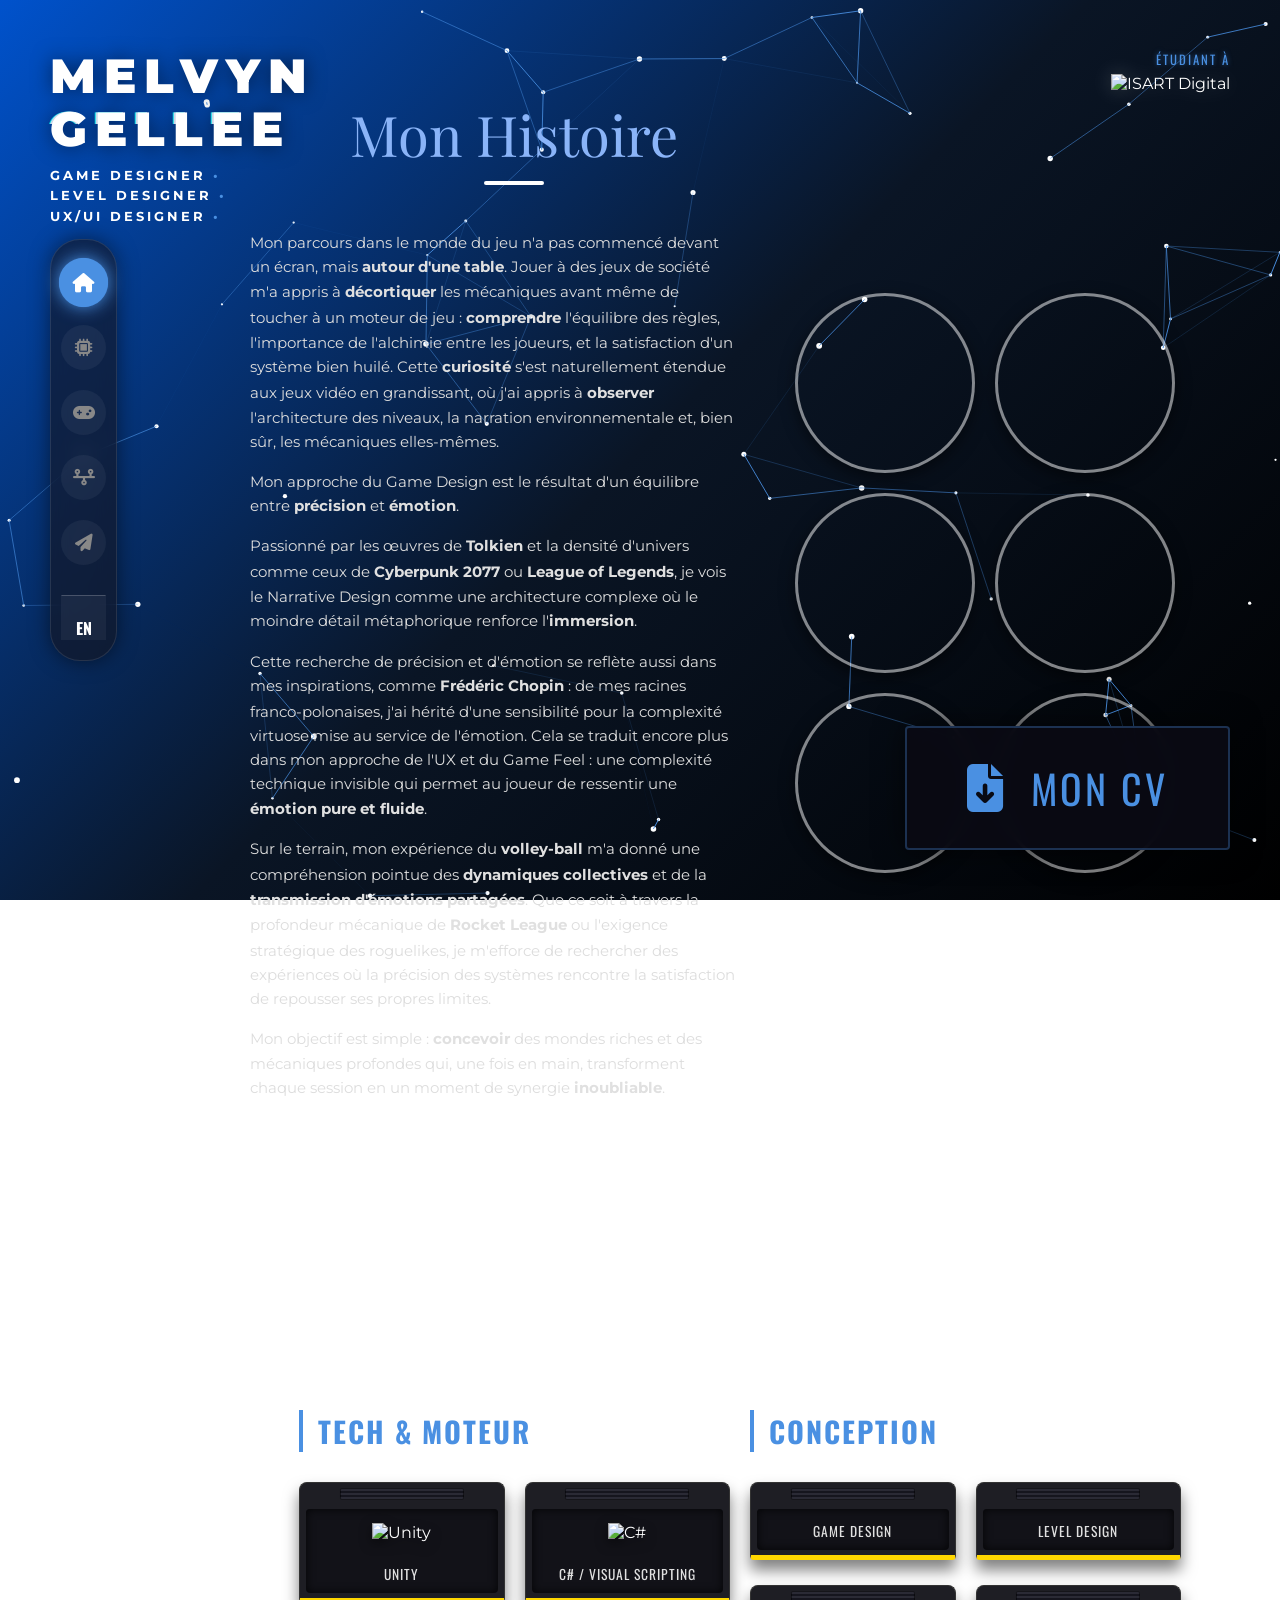
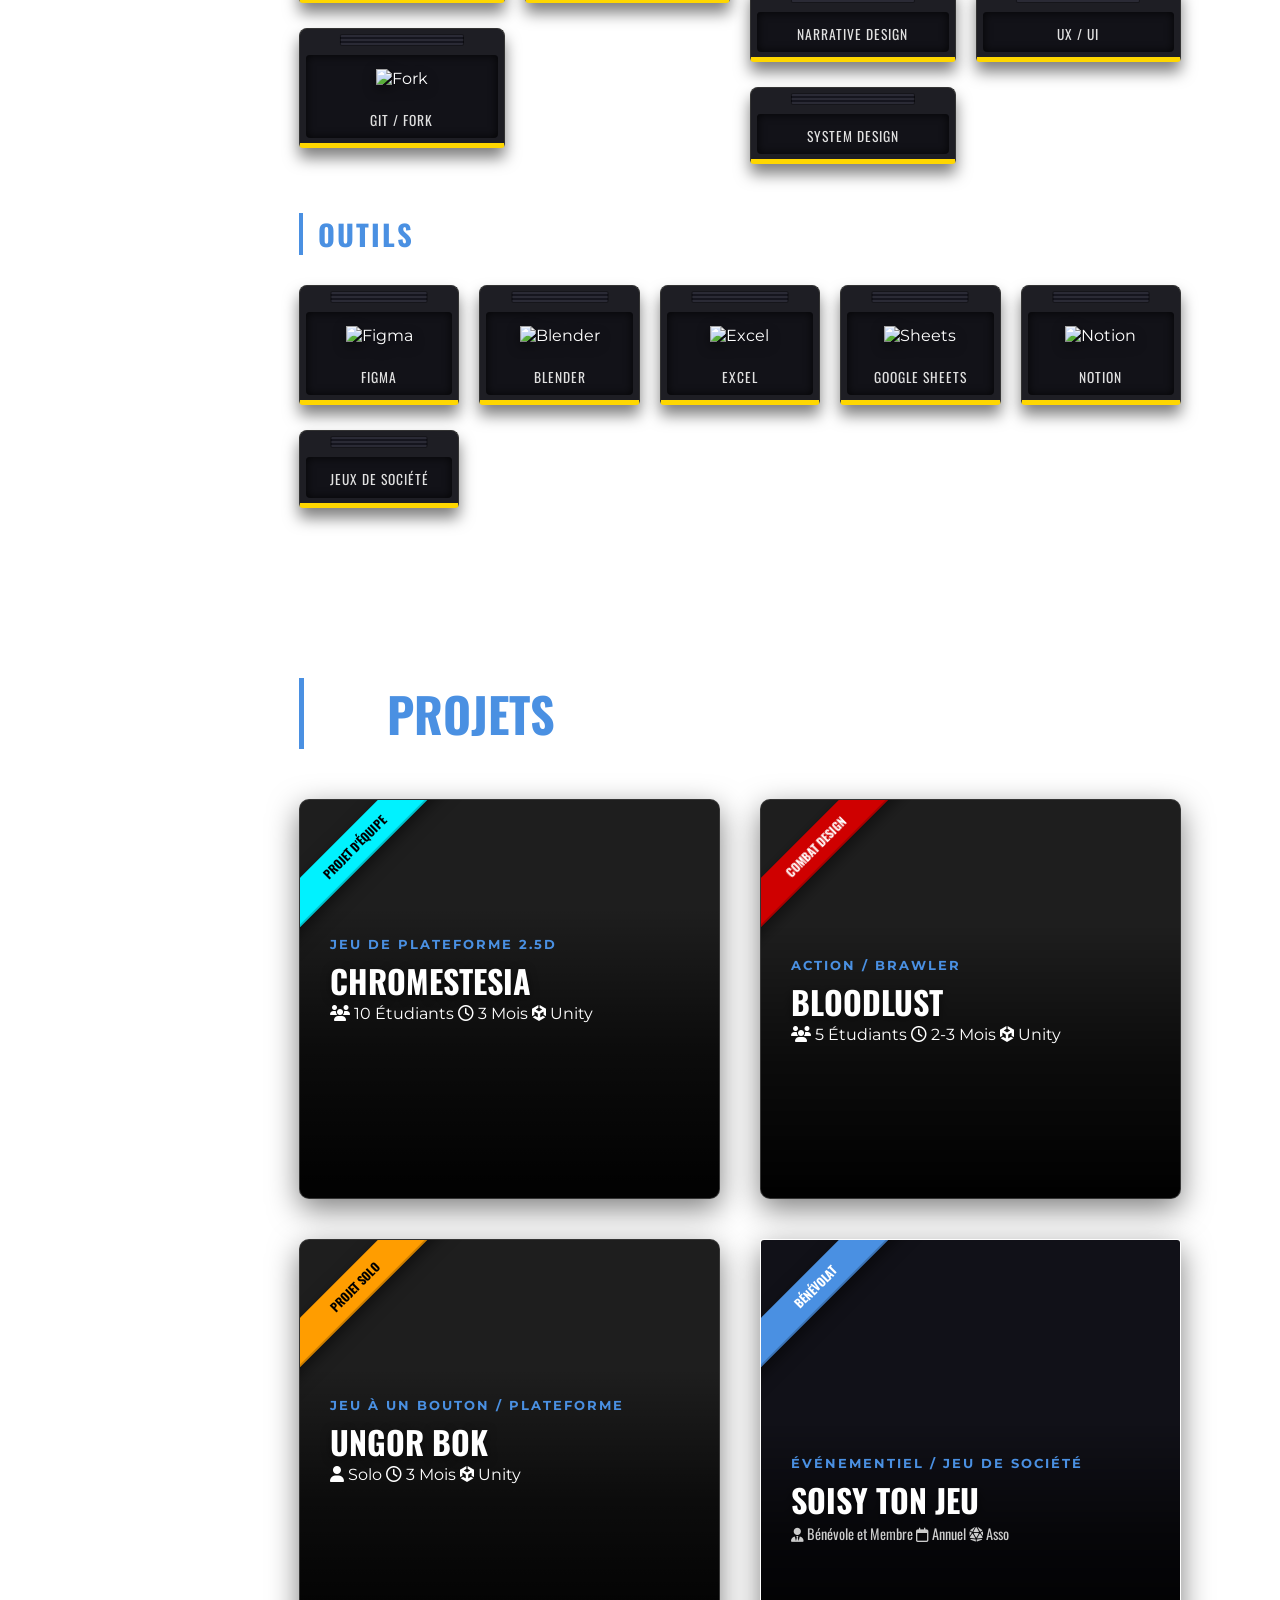
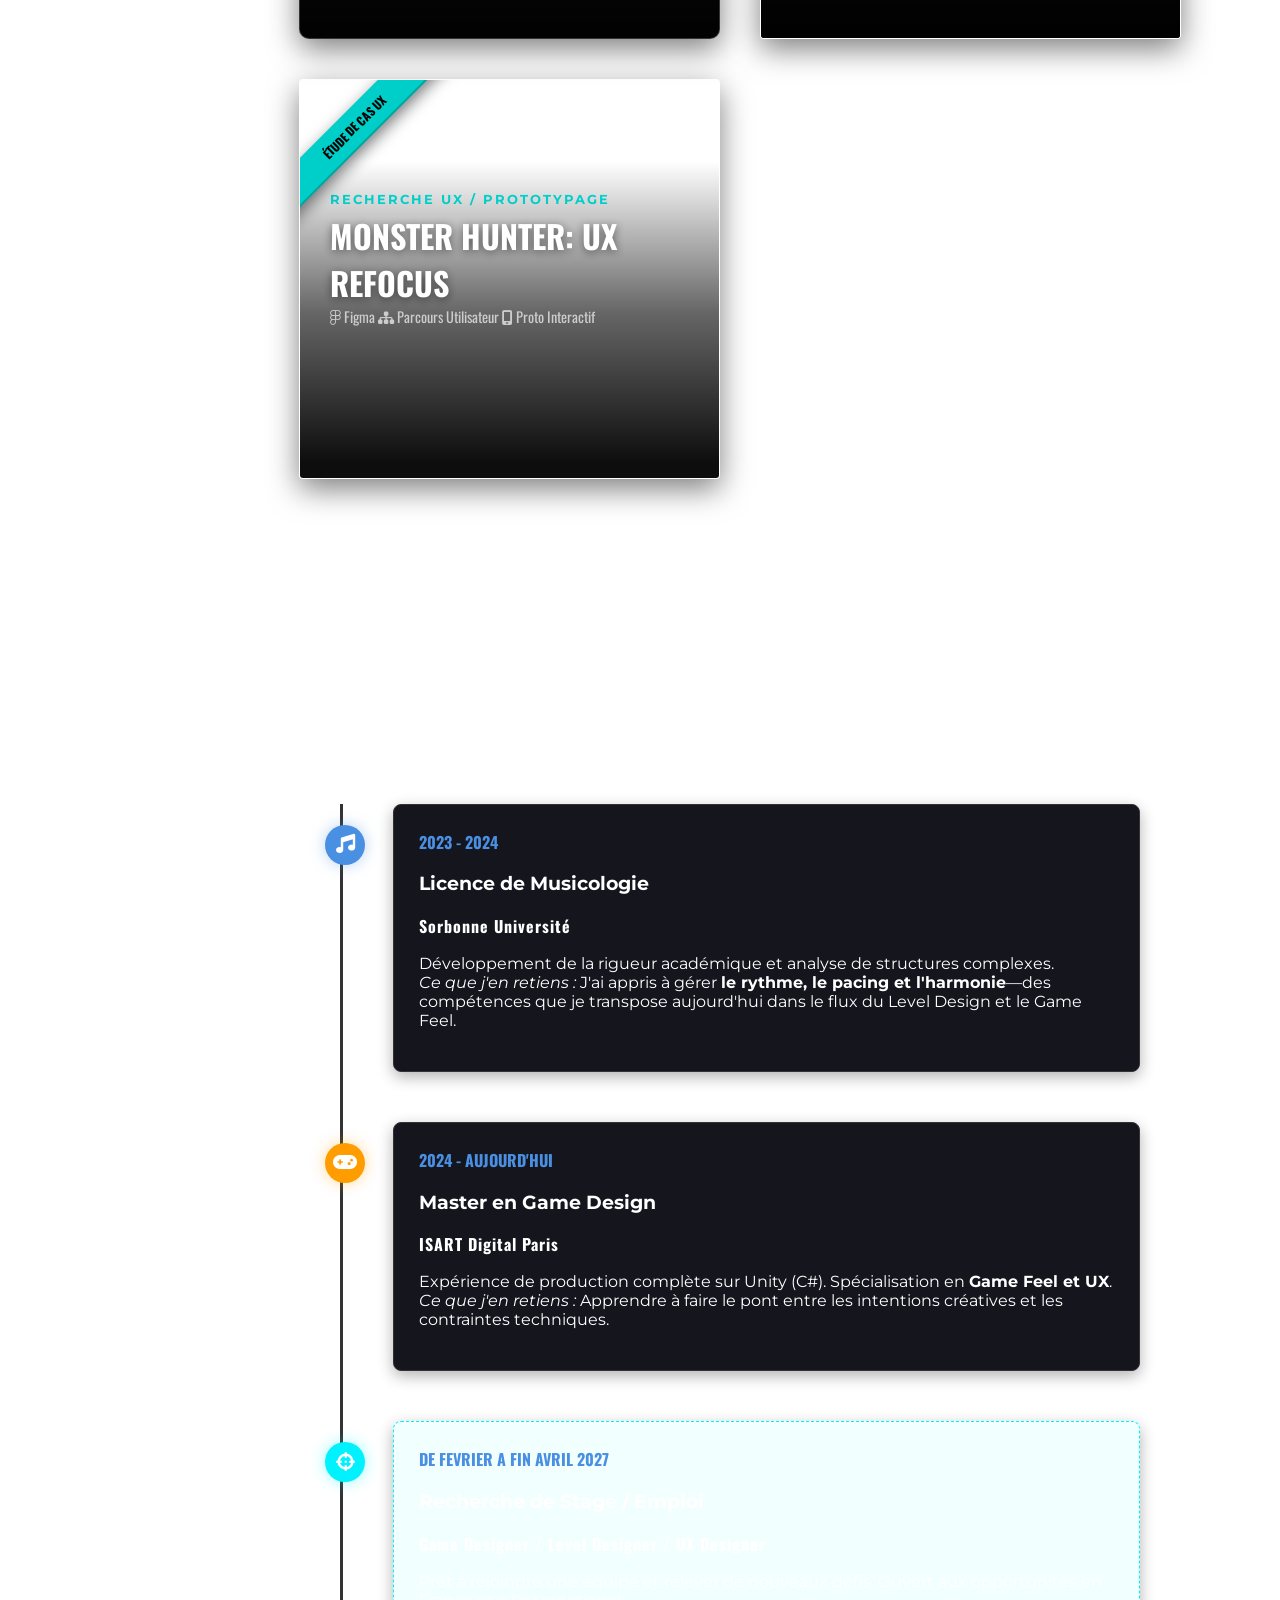
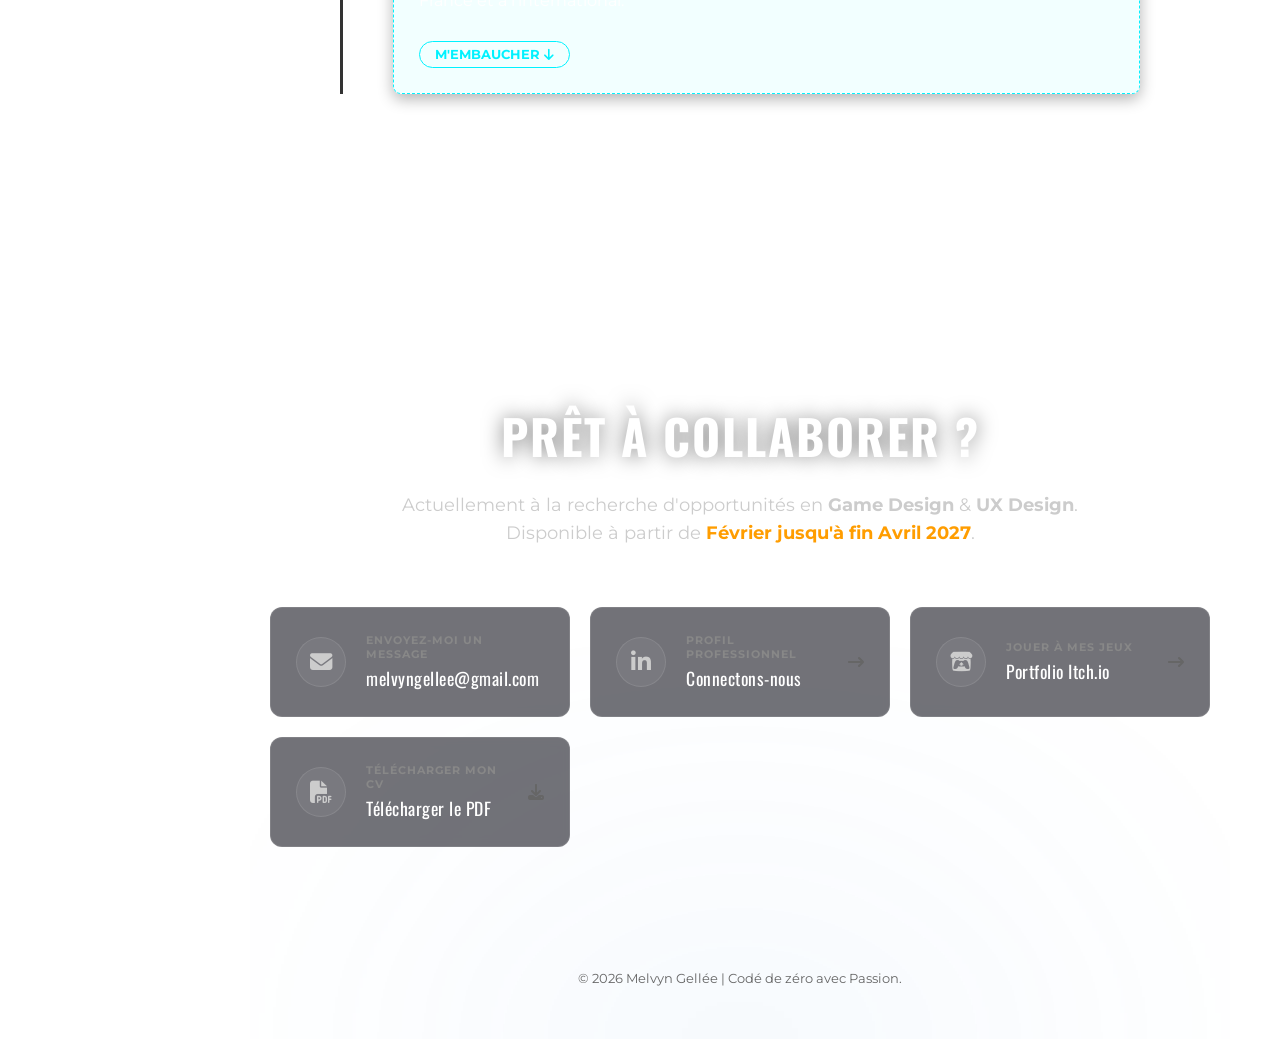
==== commit 2c81d7ed: "Update files Update files to add more details button" ====
--- a/index_fr.html
+++ b/index_fr.html
@@ -3,17 +3,17 @@
 <head>
     <meta charset="UTF-8">
     <meta name="viewport" content="width=device-width, initial-scale=1.0">
-    
+
     <title>Melvyn Gellée | Portfolio Game & Level Designer</title>
     <meta name="description" content="Portfolio de Melvyn Gellée, Game Designer & Level Designer spécialisé en Game Feel, System Design et Unity. Découvrez mes projets comme Chromesthesia, Bloodlust et Ungor Bok.">
     <meta name="author" content="Melvyn Gellée">
     <meta name="keywords" content="Game Design, Level Design, Portfolio, Unity, C#, Melvyn Gellée, ISART Digital">
 
     <meta property="og:type" content="website">
-    <meta property="og:url" content="https://ton-site-portfolio.com/"> 
+    <meta property="og:url" content="https://ton-site-portfolio.com/">
     <meta property="og:title" content="Melvyn Gellée | Portfolio Game Designer">
     <meta property="og:description" content="Découvrez mes projets axés sur le Game Feel, le combat viscéral et la précision mécanique.">
-    <meta property="og:image" content="assets/portfolio_preview.jpg"> 
+    <meta property="og:image" content="assets/portfolio_preview.jpg">
     <meta name="twitter:card" content="summary_large_image">
     <meta name="twitter:title" content="Melvyn Gellée | Game Designer">
     <meta name="twitter:description" content="Découvrez mon portfolio de Game Design.">
@@ -81,16 +81,16 @@
                     <p>Sur le terrain, mon expérience du <strong class="shootable" data-target="c3">volley-ball</strong> m'a donné une compréhension pointue des <strong>dynamiques collectives</strong> et de la <strong>transmission d'émotions partagées</strong>. Que ce soit à travers la profondeur mécanique de <strong class="shootable" data-target="c1">Rocket League</strong> ou l'exigence stratégique des roguelikes, je m'efforce de rechercher des expériences où la précision des systèmes rencontre la satisfaction de repousser ses propres limites.</p>
                     <p>Mon objectif est simple : <strong>concevoir</strong> des mondes riches et des mécaniques profondes qui, une fois en main, transforment chaque session en un moment de synergie <strong>inoubliable</strong>.</p>
                 </div>
-                
+
                 <button id="bio-toggle-btn" class="btn-read-more">
                     LIRE LA SUITE <i class="fa-solid fa-chevron-down"></i>
                 </button>
             </div>
-            
+
             <div class="bio-images">
-                <div class="circle c1" data-title="Rocket League : Précision et Complexité"></div> 
+                <div class="circle c1" data-title="Rocket League : Précision et Complexité"></div>
                 <div class="circle c2" data-title=" J.R.R Tolkien : Architecture Narrative"></div>
-                <div class="circle c3" data-title="Volley-Ball : Esprit d'équipe" ></div>
+                <div class="circle c3" data-title="Volley-Ball : Esprit d'équipe"></div>
                 <div class="circle c4" data-title="F. Chopin : Sensibilité Émotionnelle et Artistique"></div>
                 <div class="circle c5" data-title="League of Legends : Diversité"></div>
                 <div class="circle c6" data-title=" Association de jeux de mon père : Là où tout a commencé"></div>
@@ -109,7 +109,7 @@
                     <div class="skill-grid">
                         <div class="skill-card">
                             <img src="assets/unity.png" alt="Unity" class="skill-icon">
-                            <span>Unity</span> 
+                            <span>Unity</span>
                         </div>
                         <div class="skill-card">
                             <img src="assets/csharp.png" alt="C#" class="skill-icon">
@@ -167,7 +167,7 @@
 
         <section id="projets" class="projects-section">
             <h2 class="section-title">02 <span class="highlight">PROJETS</span></h2>
-            
+
             <div class="projects-grid">
 
                 <div class="project-card video-trigger" data-video="assets/chrome_trailer.mp4">
@@ -176,7 +176,7 @@
                     <video class="project-video-bg" loop muted preload="none" playsinline>
                         <source src="assets/chrome_trailer.mp4" type="video/mp4">
                     </video>
-                    
+
                     <div class="project-content">
                         <span class="project-type"> JEU DE PLATEFORME 2.5D</span>
                         <h3>CHROMESTESIA</h3>
@@ -201,7 +201,7 @@
                                 </button>
                             </div>
                         </div>
-                    </div> 
+                    </div>
                 </div>
 
                 <div class="project-card video-trigger" data-video="assets/bloodlust_trailer.mp4">
@@ -327,7 +327,7 @@
                 <span class="big-number">03</span>
                 <h2>MON PARCOURS</h2>
             </div>
-            
+
             <div class="timeline">
                 <div class="timeline-progress-bar" id="xp-bar"></div>
                 <div class="timeline-block">
@@ -338,7 +338,7 @@
                     <h3>Licence de Musicologie</h3>
                     <span class="institution">Sorbonne Université</span>
                     <p>
-                        Développement de la rigueur académique et analyse de structures complexes. 
+                        Développement de la rigueur académique et analyse de structures complexes.
                         <br><em>Ce que j'en retiens :</em> J'ai appris à gérer <strong>le rythme, le pacing et l'harmonie</strong>—des compétences que je transpose aujourd'hui dans le flux du Level Design et le Game Feel.
                     </p>
                 </div>
@@ -445,13 +445,15 @@
         <div class="text-cv">MON CV</div>
     </a>
 
+    <!-- L'AJOUT DU BOUTON EST ICI -->
     <div id="video-modal" class="modal-overlay" style="z-index: 30000 !important;">
         <div class="modal-content">
-            <span class="close-modal">&times;</span> 
+            <span class="close-modal">&times;</span>
             <video controls id="full-screen-video">
                 <source src="" type="video/mp4">
                 Votre navigateur ne supporte pas la vidéo.
             </video>
+            <button id="modal-more-details-btn" class="modal-more-details">PLUS DE DÉTAILS <i class="fa-solid fa-arrow-right"></i></button>
         </div>
     </div>
 
@@ -742,14 +744,14 @@
     <div id="modal-mh" class="project-modal">
         <div class="modal-container">
             <span class="close-details">&times;</span>
-            
+
             <div class="modal-header">
                 <h2>MONSTER HUNTER: REFONTE UX</h2>
                 <span class="modal-subtitle">RÉSOUDRE LA SURCHARGE COGNITIVE DANS LES INTERFACES COMPLEXES</span>
             </div>
 
             <div class="modal-scroll-content">
-                
+
                 <div class="modal-intro-header">
                     <p class="story-text" style="text-align: center; font-size: 1.2rem; color: #fff;">
                         <em>"Comment organiser d'énormes quantités de données sans submerger l'utilisateur ?"</em>
@@ -759,7 +761,7 @@
                         <span><i class="fa-solid fa-magnifying-glass-chart"></i> Recherche UX</span>
                         <span><i class="fa-solid fa-mobile-screen"></i> Prototypage Interactif</span>
                     </div>
-                    
+
                     <div style="text-align: center; margin-top: 25px;">
                         <a href="TON_LIEN_BOARD_FIGMA_ICI" target="_blank" class="dl-btn mh-quest-btn">
                             <i class="fa-brands fa-figma"></i> VOIR LE BOARD DE RECHERCHE UX
@@ -768,9 +770,9 @@
                 </div>
 
                 <div class="modal-split-layout">
-                    
+
                     <div class="story-column">
-                        
+
                         <h3 class="story-chapter-title" style="margin-top: 0;">01. Le Contexte & La Friction</h3>
                         <div class="story-text">
                             <p>Monster Hunter World est un chef-d'œuvre d'action, mais son interface utilisateur est notoirement dense. Les joueurs sont bombardés d'arborescences de navigation complexes, de menus imbriqués et d'une forte charge cognitive juste pour accomplir des tâches basiques.</p>
@@ -802,19 +804,19 @@
 
                     <div class="visual-column">
                         <div class="sticky-video-container" style="max-height: 75vh; overflow-y: auto;">
-                            
+
                             <video controls autoplay muted loop playsinline style="width: 100%; display: block; border-radius: 4px; margin-bottom: 15px; border: 1px solid #333;">
                                 <source src="assets/mh_prototype_demo.mp4" type="video/mp4">
                                 Votre navigateur ne supporte pas la vidéo.
                             </video>
-                            
+
                             <img src="assets/mh_figma_macro.jpg" alt="Espace de travail Figma" style="width: 100%; display: block; margin-bottom: 15px; border-radius: 4px;">
                             <img src="assets/mh_hta.jpg" alt="Analyse HTA et Charge Cognitive" style="width: 100%; display: block; margin-bottom: 15px; border-radius: 4px;">
                             <img src="assets/mh_wireframes.jpg" alt="Wireframing et Prototype Final" style="width: 100%; display: block; margin-bottom: 15px; border-radius: 4px;">
 
                             <div class="video-trigger" data-video="assets/mh_prototype_demo.mp4" onmouseover="this.style.transform='scale(1.02)'" onmouseout="this.style.transform='scale(1)'" style="position: relative; cursor: pointer; border-radius: 4px; overflow: hidden; border: 1px solid var(--mh-gold, #c0a062); transition: transform 0.3s ease;">
                                 <img src="assets/mh_wireframes.jpg" alt="Cliquer pour voir le prototype" style="width: 100%; display: block; filter: brightness(0.4);">
-                                
+
                                 <div style="position: absolute; top: 50%; left: 50%; transform: translate(-50%, -50%); text-align: center; width: 100%;">
                                     <i class="fa-solid fa-circle-play" style="font-size: 3rem; color: #eacda3; margin-bottom: 10px; text-shadow: 0 0 15px rgba(0,0,0,0.8);"></i>
                                     <p style="color: #fff; font-family: 'Oswald', sans-serif; letter-spacing: 2px; margin: 0; font-size: 1.1rem; text-shadow: 0 0 10px rgba(0,0,0,0.8);">VOIR LE PROTOTYPE EN ACTION</p>
@@ -868,7 +870,7 @@
                 <a href="assets/CV_Melvyn_GelleeV2.pdf" target="_blank" class="cv-btn-option">
                     <i class="fa-solid fa-flag"></i> FRANÇAIS
                 </a>
-                
+
                 <a href="assets/CV_MelvynGellee_EN.pdf" target="_blank" class="cv-btn-option">
                     <i class="fa-solid fa-earth-americas"></i> ENGLISH
                 </a>
@@ -879,28 +881,28 @@
     <script src="app.js"></script>
 
     <script type="application/ld+json">
-    {
-      "@context": "http://schema.org",
-      "@type": "Person",
-      "name": "Melvyn Gellée",
-      "jobTitle": "Game Designer & Level Designer",
-      "url": "https://ton-site-portfolio.com",
-      "sameAs": [
-        "https://www.linkedin.com/in/melvyn-gellée-7b75701bb/",
-        "https://melvyng.itch.io"
-      ],
-      "alumniOf": [
         {
-          "@type": "CollegeOrUniversity",
-          "name": "ISART Digital"
-        },
-        {
-          "@type": "CollegeOrUniversity",
-          "name": "Sorbonne Université"
+          "@context": "http://schema.org",
+          "@type": "Person",
+          "name": "Melvyn Gellée",
+          "jobTitle": "Game Designer & Level Designer",
+          "url": "https://ton-site-portfolio.com",
+          "sameAs": [
+            "https://www.linkedin.com/in/melvyn-gellée-7b75701bb/",
+            "https://melvyng.itch.io"
+          ],
+          "alumniOf": [
+            {
+              "@type": "CollegeOrUniversity",
+              "name": "ISART Digital"
+            },
+            {
+              "@type": "CollegeOrUniversity",
+              "name": "Sorbonne Université"
+            }
+          ],
+          "knowsAbout": ["Game Design", "Level Design", "Unity", "C#", "Sound Design", "Game Feel"]
         }
-      ],
-      "knowsAbout": ["Game Design", "Level Design", "Unity", "C#", "Sound Design", "Game Feel"]
-    }
     </script>
 </body>
 </html>
--- a/style.css
+++ b/style.css
@@ -1255,4 +1255,43 @@
     cursor: pointer;
     transition: 0.3s;
 }
-.close-cv-modal:hover { color: white; }+.close-cv-modal:hover { color: white; }
+/* =========================================
+   BOUTON "MORE DETAILS" DANS LA MODALE VIDÉO
+   ========================================= */
+.modal-more-details {
+    position: absolute;
+    bottom: 25px;
+    right: 25px;
+    padding: 12px 25px;
+    background: rgba(10, 15, 25, 0.85);
+    border: 1px solid var(--accent-blue);
+    color: var(--accent-blue);
+    font-family: var(--font-head);
+    font-size: 1.1rem;
+    letter-spacing: 2px;
+    cursor: pointer;
+    transition: all 0.3s cubic-bezier(0.175, 0.885, 0.32, 1.275);
+    display: flex;
+    align-items: center;
+    gap: 12px;
+    backdrop-filter: blur(5px);
+    border-radius: 4px;
+    z-index: 1000;
+}
+
+    .modal-more-details:hover {
+        background: var(--accent-blue);
+        color: #fff;
+        transform: scale(1.05);
+        box-shadow: 0 0 20px rgba(74, 144, 226, 0.5);
+    }
+
+@media (max-width: 900px) {
+    .modal-more-details {
+        bottom: 15px;
+        right: 15px;
+        padding: 10px 20px;
+        font-size: 0.9rem;
+    }
+}
